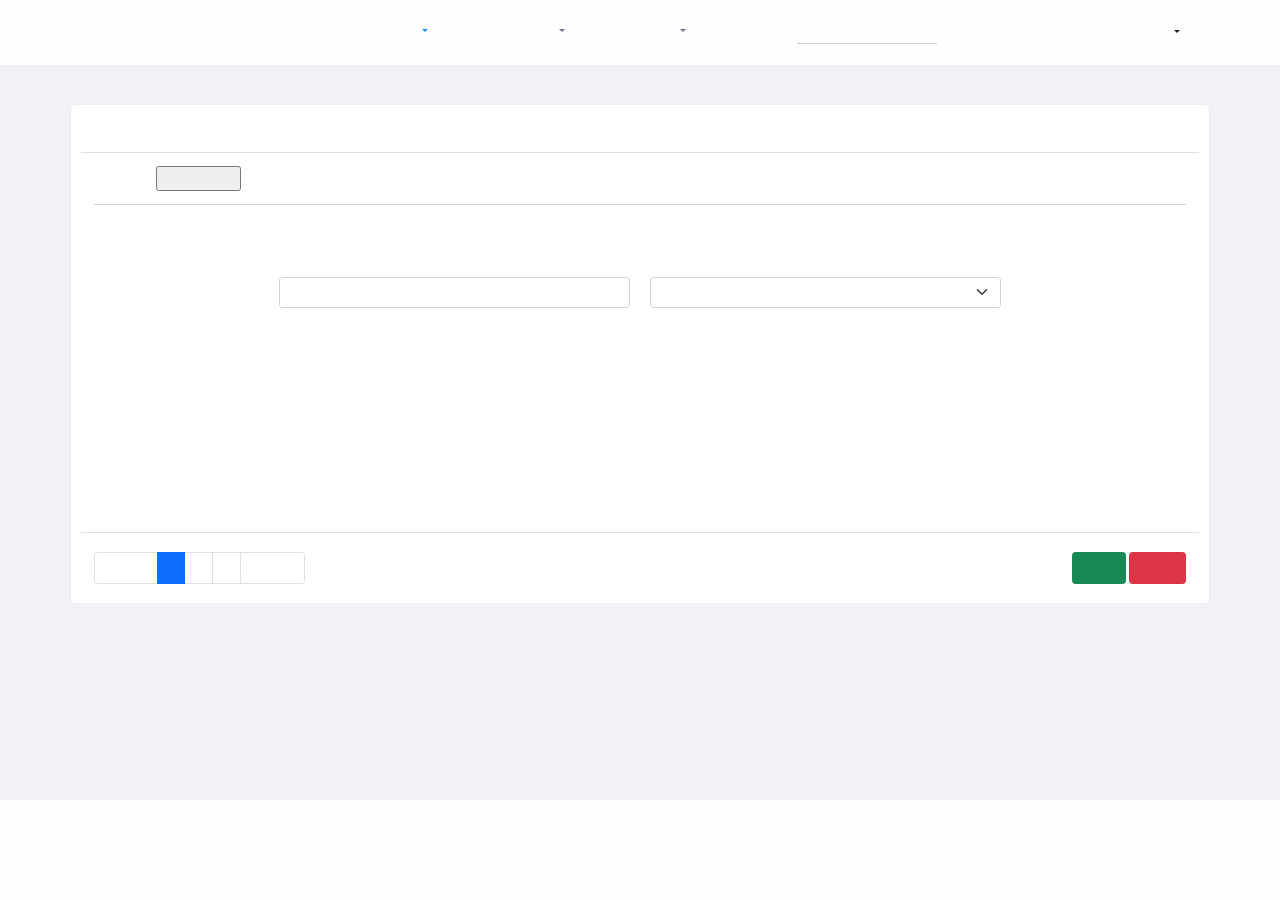
==== add-city.html @ f53a50d1 "isde islediklerim:seherler, olkeler sehifeleri, alertler" ====
<!DOCTYPE html>
<html lang="az">
<!--begin::Head-->
<head>
	<title>Gold Moon | Gas Master</title>
	<meta charset="utf-8" />
	<meta name="description" content="" />
	<meta name="viewport" content="width=device-width, initial-scale=1, shrink-to-fit=no" />

	<!-- begin::css -->
	<link rel="stylesheet" type="text/css" href="assets/css/bootstrap.css"/>
	<link rel="stylesheet" type="text/css" href="assets/css/fontawesome.css"/>
	<link rel="stylesheet" type="text/css" href="assets/css/brands.css"/>
	<link rel="stylesheet" type="text/css" href="assets/css/solid.css"/>
	<link rel="stylesheet" type="text/css" href="assets/css/main.css"/>
	<link rel="stylesheet" type="text/css" href="assets/css/bootstrap-select.min.css"/> 
	<!-- end::css -->

	<link rel="shortcut icon" href="assets/media/favicon.ico" />
</head>
<!--end::Head-->
<!--begin::Body-->
<body class="bg-body">
	<!-- begin::main -->
	<main>
	<div class="container-fluid bg-pearl">
		<div class="row">



			<!-- begin:header -->

			<nav class="navbar navbar-expand-md navbar-light menu-bg" aria-label="Fourth navbar example">
			    <div class="container">
			        <a class="navbar-brand menu-text" href="index.html">GoldMoon</a>
			        <button class="navbar-toggler" type="button" data-bs-toggle="collapse" data-bs-target="#navbarsExample04" aria-controls="navbarsExample04" aria-expanded="false" aria-label="Toggle navigation">
			        <span class="navbar-toggler-icon"></span>
			        </button>
			        <div class="collapse navbar-collapse" id="navbarsExample04">
				      	<div class="col-lg-7">
					        <ul class="navbar-nav me-auto mb-2 mb-md-0">
					          	<li class="nav-item">
					            	<a class="nav-link menu-text" aria-current="page" href="index.html">
						            	<span class="icon">
						            		<i class="fas fa-home"></i>
						            	</span>
						            	<span>Əsas səhifə</span>
					            	</a>
					          	</li>
					          <!-- <li class="nav-item">
					            <a class="nav-link" href="#">Link</a>
					          </li> -->
					          <!-- <li class="nav-item">
					            <a class="nav-link disabled" href="#" tabindex="-1" aria-disabled="true">Disabled</a>
					          </li> -->
				          		<li class="nav-item dropdown">
				          			<a class="nav-link menu-text active dropdown-toggle" data-bs-toggle="dropdown" href="#">
						            	<span class="icon">
						            		<i class="fas fa-swatchbook"></i>
						            	</span>
						            	<span>Kitabxanalar</span>
					            	</a>
								    <ul class="dropdown-menu  animate slideIn">
									  <!-- <li><a class="dropdown-item" href="#"> Dropdown item 1 </a></li> -->
									  	<li>
									  		<a class="dropdown-item active menu-text" href="#">
									  			<span class="icon"><i class="fas fa-map"></i></span>
									  			<span>Region <span class="float-end">&raquo;</span></span>
									  		</a>
									  	 <ul class="submenu dropdown-menu">
										    <li>
										    	<a class="dropdown-item active menu-text" href="#">
										    		<span class="icon"><i class="fas fa-globe-europe"></i></span>
										    		<span>Ölkələr <span class="float-end">&raquo;</span> </span>
										    	</a>
										    	<ul class="submenu dropdown-menu">
												    <li>
												    	<a class="dropdown-item menu-text" href="add-country.html">
												    		<span class="icon"><i class="fas fa-map-pin"></i></span>
												    		<span>Əlavə et</span>
												    	</a>
												    </li>
												    <li>
												    	<a class="dropdown-item menu-text" href="list-country.html">
												    		<span class="icon"><i class="fas fa-stream"></i></span>
												    		<span>Siyahı</span>
												    	</a>
												    </li>
												</ul>
										    </li>
										    <li>
										    	<a class="dropdown-item menu-text" href="#">
										    		<span class="icon"><i class="fas fa-city"></i></span>
										    		<span>Şəhərlər <span class="float-end">&raquo;</span> </span>
										    	</a>
										    	<ul class="submenu dropdown-menu">
												    <li>
												    	<a class="dropdown-item menu-text" href="add-city.html">
												    		<span class="icon"><i class="fas fa-map-pin"></i></span>
												    		<span>Əlavə et</span>
												    	</a>
												    </li>
												    <li>
												    	<a class="dropdown-item menu-text" href="list-city.html">
												    		<span class="icon"><i class="fas fa-stream"></i></span>
												    		<span>Siyahı</span>
												    	</a>
												    </li>
												</ul>
										    </li>
										    <li>
										    	<a class="dropdown-item menu-text" href="#">
										    		<span class="icon"><i class="fas fa-map-signs"></i></span>
										    		<span>Bölgələr <span class="float-end">&raquo;</span> </span>
										    	</a>
										    	<ul class="submenu dropdown-menu">
												    <li>
												    	<a class="dropdown-item menu-text" href="#">
												    		<span class="icon"><i class="fas fa-map-pin"></i></span>
												    		<span>Əlavə et</span>
												    	</a>
												    </li>
												    <li>
												    	<a class="dropdown-item menu-text" href="#">
												    		<span class="icon"><i class="fas fa-stream"></i></span>
												    		<span>Siyahı</span>
												    	</a>
												    </li>
												</ul>
										    </li>
										   <!--  <li><a class="dropdown-item" href="#">Submenu item 4</a></li>
										    <li><a class="dropdown-item" href="#">Submenu item 5</a></li> -->
										</ul>
									</li>
									  	<li>
									  		<a class="dropdown-item menu-text" href="#">
									  			<span class="icon"><i class="fas fa-tag"></i></span>
									  			<span>Marka</span>
									  		</a>
									  	</li>
									  	<!-- <li><a class="dropdown-item" href="#"> Dropdown item 4 </a></li> -->
								    </ul>
								</li>
								<li class="nav-item dropdown">
				          			<a class="nav-link menu-text dropdown-toggle" data-bs-toggle="dropdown" href="#">
						            	<span class="icon">
						            		<i class="fas fa-cog"></i>
						            	</span>
						            	<span>Parametrlər</span>
					            	</a>
								    <ul class="dropdown-menu  animate slideIn">
									  <!-- <li><a class="dropdown-item" href="#"> Dropdown item 1 </a></li> -->
									  	<li>
									  		<a class="dropdown-item menu-text" href="#">
											  	<span><i class="fas fa-users-cog"></i></span>
											  	<span>İstifadəçilər <span class="float-end">&raquo;</span></span>											  	
										  	</a>
										  	<!-- <ul class="submenu dropdown-menu">
											    <li><a class="dropdown-item" href="#">Əlavə et</a></li>
												<li><a class="dropdown-item" href="#">Siyahı</a></li>
											</ul> -->
											<ul class="submenu dropdown-menu">
											    <li>
											    	<a class="dropdown-item menu-text" href="#">
											    		<span class="icon"><i class="fas fa-user-plus"></i></span>
											    		<span>Əlavə et</span>
											    	</a>
											    </li>
											    <li>
											    	<a class="dropdown-item menu-text" href="#">
											    		<span class="icon"><i class="fas fa-users"></i></span>
											    		<span>Siyahı</span>
											    	</a>
											    </li>
											    <li>
											    	<a class="dropdown-item menu-text" href="#">
											    		<span class="icon"><i class="fas fa-user-shield"></i></span>
											    		<span>İcazələr</span>
											    	</a>
											    </li>
											    
											</ul>
									  	</li>
									  	<li>
									  	<a class="dropdown-item menu-text" href="#">
									  		<span class="icon" ><i class="fas fa-cogs"></i></span>
									  		<span>Digər</span>
									  	</a>
									  	</li>
								    </ul>
								</li>

								<li class="nav-item dropdown">
				          			<a class="nav-link menu-text dropdown-toggle" data-bs-toggle="dropdown" href="#">
						            	<span class="icon">
						            		<i class="fas fa-copy"></i>
						            	</span>
						            	<span>Səhifələr</span>
					            	</a>
								    <ul class="dropdown-menu  animate slideIn">
									  <!-- <li><a class="dropdown-item" href="#"> Dropdown item 1 </a></li> -->
									  	<li>
									  		<a class="dropdown-item menu-text" href="login.html">
											  	<span class="icon"><i class="fas fa-sign-in-alt"></i></span>
											  	<span>Giriş</span>											  	
										  	</a>
									  	</li>

									  	<li>
									  	<a class="dropdown-item menu-text" href="#">
									  		<span class="icon" ><i class="fas fa-file"></i></span>
									  		<span>Digər</span>
									  	</a>
									  	</li>
								    </ul>
								</li>


								<!-- <li class="nav-item">
					            <a class="nav-link menu-text" aria-current="page" href="#">
					            	<span class="icon">
					            		<i class="fas fa-cog"></i>
					            	</span>
					            	<span>Parametrlər</span></a>
					          </li> -->
					        </ul>
					        
				        </div>
				        <div class="col-lg-2">
				        	<form class="quick-search-form">
		          				<!-- <input class="form-control" type="text" placeholder="Axtar.." aria-label="Search"> -->
		          				<div class="input-group">
					               <div class="input-group-prepend">
					                  <a href="#search" class="input-group-text menu-text">
					                  	
					                        <i class="fas fa-search" for="search"></i>
					                  </a>
					               </div>
					               <input id="search" type="text" class="form-control" placeholder="Axtar...">
					               
					            </div>
		        			</form>	
					    </div>
					        
				        <div class="col-lg-3 ">

				        	<div class="dropdown profile float-end">
				        		
						        <a href="#" class="d-block link-dark text-decoration-none dropdown-toggle menu" id="dropdownUser1" data-bs-toggle="dropdown" aria-expanded="false">
						          <img src="assets/media/user.jpg" alt="user" width="32" height="32" class="rounded-circle">
						          <span class="menu-text">Vusal</span>
						        </a>
						        <ul class="dropdown-menu text-small float-end  animate slideIn" aria-labelledby="dropdownUser1" style="">
						          <li><a class="dropdown-item" href="#">Yeni sənəd..</a></li>
						          <li><a class="dropdown-item" href="#">Parametrlər</a></li>
						          <li><a class="dropdown-item" href="#">Profil</a></li>
						          <li><hr class="dropdown-divider"></li>
						          <li><a class="dropdown-item" href="#">Çıxış</a></li>
						        </ul>
						    </div>
				        </div>
			        
			      </div>
			    </div>
			  </nav>



<!-- 		<header class="p-3 mb-3 border-bottom">
			  <div class="container">
			    <div class="d-flex flex-wrap align-items-center justify-content-center justify-content-lg-start">
			      <a href="/" class="d-flex align-items-center mb-2 mb-lg-0 text-dark text-decoration-none">
			        <img class="bi me-2" width="150px" height="auto" src="assets/media/logo.png">
			      </a>

			      <ul class="nav col-12 col-lg-auto me-lg-auto mb-2 justify-content-center mb-md-0">
			        <li><a href="#" class="nav-link px-2 link-secondary">Overview</a></li>
			        <li><a href="#" class="nav-link px-2 link-dark">Inventory</a></li>
			        <li><a href="#" class="nav-link px-2 link-dark">Customers</a></li>
			        <li><a href="#" class="nav-link px-2 link-dark">Products</a></li>
			      </ul>

			      <form class="col-12 col-lg-auto mb-3 mb-lg-0 me-lg-3">
			        <input type="search" class="form-control" placeholder="Search...">
			      </form>

			      <div class="dropdown text-end">
			        <a href="#" class="d-block link-dark text-decoration-none dropdown-toggle" id="dropdownUser1" data-bs-toggle="dropdown" aria-expanded="false">
			          <img src="https://github.com/mdo.png" alt="mdo" width="32" height="32" class="rounded-circle">
			        </a>
			        <ul class="dropdown-menu text-small" aria-labelledby="dropdownUser1" style="">
			          <li><a class="dropdown-item" href="#">New project...</a></li>
			          <li><a class="dropdown-item" href="#">Settings</a></li>
			          <li><a class="dropdown-item" href="#">Profile</a></li>
			          <li><hr class="dropdown-divider"></li>
			          <li><a class="dropdown-item" href="#">Sign out</a></li>
			        </ul>
			      </div>
			    </div>
			  </div>
			</header> 

 -->


			<!-- end:header -->

			


			
		</div>		
	</div>

	<!-- begin::content -->
	<div class="content d-flex flex-column flex-column-fluid my-5">
		<div class="container">
  			<div class="row">
  				<!-- begin::cards -->
				<div class="cards">
					<div class="card-header">
						<h3>Şəhər Əlavə Et</h3>
					</div>
					<div class="card-body">
						<form>
						  <div class="form-group">
						  	<div class="col-md-12">
						  		<label for="exampleFormControlFile1">Fayl yüklə</label>
						    	<input type="file" class="form-control-file" id="exampleFormControlFile1">
						    	<hr>
						  	</div>

						    
						  	<div class="row justify-content-md-center pt-5">
						  		<div class="col-md-4">
						  			<label class="text-center mx-auto" for="exampleFormControlInput1">Şəhər adı</label>
    								<input type="text" class="form-control" id="CountryName" placeholder="Ölkə adını daxil edin">
    								<small id="CountryHelp" class="form-text text-muted">Azərbaycan dilində yazıımalıdır</small>								
						  		</div>

						  		<div class="col-md-4">
						  			<label class="text-center mx-auto" for="exampleFormControlInput1">Aid olduğu ölkə</label>
						  			<select class="form-select" aria-label="Default select example">
										<option selected>Azərbaycan</option>
										<option value="1">Türkiyə</option>
										<option value="2">Rusiya</option>
										<option value="3">Çin</option>
									</select>				
						  		</div>
						  		
						  	</div>						    
						  </div>
						</form>
						
					</div>
					<div class="card-footer pt-4">
						<div class="col-md-4">
							<nav aria-label="Page navigation example p-0">
							  <ul class="pagination">
							    <li class="page-item disabled"><a class="page-link" href="#">Əvvəlki</a></li>
							    <li class="page-item active"><a class="page-link" href="#">1</a></li>
							    <li class="page-item"><a class="page-link" href="#">2</a></li>
							    <li class="page-item"><a class="page-link" href="#">3</a></li>
							    <li class="page-item"><a class="page-link" href="#">Növbəti</a></li>
							  </ul>
							</nav>
						</div>
						<div class="col-md-4">

							<div class="text-muted p-2 text-center">
								<span>Toplam məlumat: 100</span>

								
							</div>

						</div>
						<div class="col-md-4">
							<div class="float-end" >
								<button id="save" type="button" class="btn btn-success btn-md close" data-dismiss="alert" aria-label="Close">Saxla</button>
								<button type="button" class="btn btn-danger btn-md">İmtina</button>
							</div>
							
						</div>						
					</div>
				</div>
				<!-- end::cards -->
			</div>

		</div>
	</div>
	<!-- end::content -->

	<!-- begin::footer -->
	<footer class="container-fluid bg-pearl fixed-bottom">
		<div class="container">
			<div class="row">
				<div class="col-12">
					<div class="corparate">GoldMoon 2021</div>
				</div>				
			</div>
		</div>
		<div class="col-md-3 fixed-tr float-end alert alert-success hidden" role="alert" id="saved">
		  Yadda saxlanıldı!
		</div>
	</footer>





	<!-- end::footer -->
	</main>
	<!-- end::main -->



	<!-- begin:scripts -->
	<script type="text/javascript" src="assets/js/bootstrap.js"></script>
	<script type="text/javascript" src="assets/js/bootstrap.bundle.js"></script>
	<script type="text/javascript" src="assets/js/jquery-3-2-1.min.js"></script><!-- 
	<script type="text/javascript" src="assets/js/fontawesome.js"></script>
	<script type="text/javascript" src="assets/js/brands.js"></script>
	<script type="text/javascript" src="assets/js/solid.js"></script> -->
	<script type="text/javascript" src="assets/js/main.js"></script>
	<script src="https://ajax.googleapis.com/ajax/libs/jquery/3.5.1/jquery.min.js"></script>
	<!-- end:scripts -->

<script type="text/javascript">
	$(document).ready(function(){

  $("#save").click(function(){
    $("div#saved").fadeIn( "slow").fadeOut(3000);
/*
  $("#save").click(function(){
    $("div#saved").removeClass('hidden').delay(500).queue(function () {
        $(this).addClass('hidden')
    });
    */
  });
});
</script>


</body>
<!--end::Body-->
</html>
---- assets/css/brands.css ----
/*!
 * Font Awesome Free 5.15.3 by @fontawesome - https://fontawesome.com
 * License - https://fontawesome.com/license/free (Icons: CC BY 4.0, Fonts: SIL OFL 1.1, Code: MIT License)
 */
@font-face {
  font-family: 'Font Awesome 5 Brands';
  font-style: normal;
  font-weight: 400;
  font-display: block;
  src: url("../webfonts/fa-brands-400.eot");
  src: url("../webfonts/fa-brands-400.eot?#iefix") format("embedded-opentype"), url("../webfonts/fa-brands-400.woff2") format("woff2"), url("../webfonts/fa-brands-400.woff") format("woff"), url("../webfonts/fa-brands-400.ttf") format("truetype"), url("../webfonts/fa-brands-400.svg#fontawesome") format("svg"); }

.fab {
  font-family: 'Font Awesome 5 Brands';
  font-weight: 400; }
---- assets/css/solid.css ----
/*!
 * Font Awesome Free 5.15.3 by @fontawesome - https://fontawesome.com
 * License - https://fontawesome.com/license/free (Icons: CC BY 4.0, Fonts: SIL OFL 1.1, Code: MIT License)
 */
@font-face {
  font-family: 'Font Awesome 5 Free';
  font-style: normal;
  font-weight: 900;
  font-display: block;
  src: url("../webfonts/fa-solid-900.eot");
  src: url("../webfonts/fa-solid-900.eot?#iefix") format("embedded-opentype"), url("../webfonts/fa-solid-900.woff2") format("woff2"), url("../webfonts/fa-solid-900.woff") format("woff"), url("../webfonts/fa-solid-900.ttf") format("truetype"), url("../webfonts/fa-solid-900.svg#fontawesome") format("svg"); }

.fa,
.fas {
  font-family: 'Font Awesome 5 Free';
  font-weight: 900; }
---- assets/css/main.css ----
/* poppins-regular - latin */
@font-face {
  font-family: 'Poppins';
  font-style: normal;
  font-weight: 400;
  src: url('../fonts/poppins-v15-latin-regular.eot'); /* IE9 Compat Modes */
  src: local(''),
       url('../fonts/poppins-v15-latin-regular.eot?#iefix') format('embedded-opentype'), /* IE6-IE8 */
       url('../fonts/poppins-v15-latin-regular.woff2') format('woff2'), /* Super Modern Browsers */
       url('../fonts/poppins-v15-latin-regular.woff') format('woff'), /* Modern Browsers */
       url('../fonts/poppins-v15-latin-regular.ttf') format('truetype'), /* Safari, Android, iOS */
       url('../fonts/poppins-v15-latin-regular.svg#Poppins') format('svg'); /* Legacy iOS */
}



.bg-body{
	background: #f1f2f6 !important;
}
.pearl{
	color: #fefefe;
}
.menu-bg, .bg-pearl{
	background-color: #fefefe;
}

body, html {
  height: 100%;
  margin: 0;
  padding: 0;
  font-size: 13px!important;
  font-weight: 400;
  /* font-family: Poppins,Helvetica,sans-serif; */
  -ms-text-size-adjust: 100%;
  -webkit-font-smoothing: antialiased;
  -moz-osx-font-smoothing: grayscale;
}




body{
	margin: 0;
    font-family: Poppins,Helvetica,sans-serif;
    font-size: 1rem;
    font-weight: 400;
    line-height: 1.5;
    color: #3f4254;
    text-align: left;
    background-color: #fff;
  }

a {
  text-decoration: none !important;
}
/*
.b-example-divider {
  height: 3rem;
  background-color: rgba(0, 0, 0, .1);
  border: solid rgba(0, 0, 0, .15);
  border-width: 1px 0;
  box-shadow: inset 0 .5em 1.5em rgba(0, 0, 0, .1), inset 0 .125em .5em rgba(0, 0, 0, .15);
}

.form-control-dark {
  color: #fff;
  background-color: var(--bs-dark);
  border-color: var(--bs-gray);
}
.form-control-dark:focus {
  color: #fff;
  background-color: var(--bs-dark);
  border-color: #fff;
  box-shadow: 0 0 0 .25rem rgba(255, 255, 255, .25);
}

.bi {
  vertical-align: -.125em;
  fill: currentColor;
}

.text-small {
  font-size: 85%;
}

.dropdown-toggle {
  outline: 0;
}
*/


.navbar .nav-item:not(:last-child) {
  /*margin-right: 35px;*/
}

.dropdown-toggle::after {
   transition: transform 0.15s linear; 
}

.show.dropdown .dropdown-toggle::after {
  transform: translateY(3px);
}

.dropdown-menu {
  margin-top: 0;
}
.menu-text {
    color: #6c7293 !important;
    font-weight: 500 !important;
}

/*.nav-item a.menu-text:hover span, 
.nav-item a.menu-text:hover span i,
.show.dropdown .dropdown-toggle::after {
    color: #eabf9f !important;
    transition: 0.3s;
    
}*/

.nav-item {
  cursor: pointer;
  padding-top: 10px !important;
  padding-bottom: 10px !important;
}
.nav-link.active, .nav-item:hover .nav-link {
  /*color: #eabf9f !important;*/
  color: #1e90ff !important;
/*  background-color: rgba(77,89,149,.06);
  border-radius: 4px;*/
}

.nav-item:hover {
    background-color: rgba(77,89,149,.06);
    border-radius: 4px;
}


.navbar-toggler span {
  color: #3f4254;
}

.dropdown-item.active,
.dropdown-item:hover, .dropdown-item:focus .dropdown-item.active, .dropdown-item:active
{
  background-color: transparent; !important;
  color: #1e90ff !important;
}


.dropdown-item {
  padding: 0px !important;
}

ul.dropdown-menu {
  padding: 0px !important;
}
.dropdown-menu li{
  padding: 15px;
}


.profile {
  padding: 10px;
}

.icon i {
  height: 20px !important;
  width: 20px !important;
}


.fixed-bottom {
    position: fixed;
    height: 100px;
    bottom: 0;
    width: 100%;
      

}

.corparate {
  padding: 20px;
    text-align: center;
}
@media (max-width: 992px) {
  
  .nav-link {
    margin-left: 10px !important;
  }

}


@media (min-width: 992px) {

  .navbar {
    height: 65px;
}

  .nav-item {
    display: -webkit-box;
    display: -ms-flexbox;
    display: flex;
    -webkit-box-align: center;
    -ms-flex-align: center;
    align-items: center;
    padding: 10px;
}

  .animate {
    animation-duration: 0.3s;
    -webkit-animation-duration: 0.3s;
    animation-fill-mode: both;
    -webkit-animation-fill-mode: both;
  }
}

@keyframes slideIn {
  0% {
    transform: translateY(1rem);
    opacity: 0;
  }
  100% {
    transform:translateY(0rem);
    opacity: 1;
  }
  0% {
    transform: translateY(1rem);
    opacity: 0;
  }
}

@-webkit-keyframes slideIn {
  0% {
    -webkit-transform: transform;
    -webkit-opacity: 0;
  }
  100% {
    -webkit-transform: translateY(0);
    -webkit-opacity: 1;
  }
  0% {
    -webkit-transform: translateY(1rem);
    -webkit-opacity: 0;
  }
}




/*dropdown-sub-menu*/
/* ============ desktop view ============ */
@media all and (min-width: 992px) {

  .dropdown-menu li{
    position: relative;
  }
  .dropdown-menu .submenu{ 
    display: none;
    position: absolute;
    left:100%; top:0px;
  }
  .dropdown-menu .submenu-left{ 
    right:100%; left:auto;
  }

  .dropdown-menu > li:hover{ background-color: #f1f1f1 }
  .dropdown-menu > li:hover > .submenu{
    display: block;
  }
} 
/* ============ desktop view .end// ============ */

/* ============ small devices ============ */
@media (max-width: 991px) {

.dropdown-menu .dropdown-menu{
    margin-left:0.7rem; margin-right:0.7rem; margin-bottom: .5rem;
}

} 
/* ============ small devices .end// ============ */
/*dropdown-sub-menu*/

.slideIn {
  -webkit-animation-name: slideIn;
  animation-name: slideIn;
}



.form-control:focus{

}
.input-group{
  position: relative;
  display: -webkit-box;
  display: -ms-flexbox;
  display: flex;
  -ms-flex-wrap: wrap;
  flex-wrap: wrap;
  -webkit-box-align: stretch;
  -ms-flex-align: stretch;
  align-items: stretch;
  width: 100%;
}

.input-group-append, .input-group-prepend {
    display: -webkit-box;
    display: -ms-flexbox;
    display: flex;
    }


.quick-search-form .form-control {
    background-color: transparent;
    outline: 0!important;
    -webkit-box-shadow: none;
    box-shadow: none;
    background-color: transparent;
    padding-left: 0;
    padding-right: 0;
    border-top: 0;
    border-left: 0;
    border-right: 0;
    padding: 0;
    border-radius: 0;
  }



.quick-search-form .input-group-text {
  background-color:transparent !important;
  border:none !important;
}



.cards {
    position: relative;
    display: -webkit-box;
    display: -ms-flexbox;
    display: flex;
    -webkit-box-orient: vertical;
    -webkit-box-direction: normal;
    -ms-flex-direction: column;
    flex-direction: column;
    min-width: 0;
    word-wrap: break-word;
    background-color: #fff !important;
    background-clip: border-box;
    border: 1px solid #ebedf3;
    border-radius: .42rem;
    min-height: 500px;
}

.nav-tabs .nav-link.active, .nav-tabs .nav-item.show .nav-link {
  border-left: none;
  border-right: none;
  border-radius: 0px;
  background-color: transparent;
}

.nav-tabs .nav-link  {
  border: none ;
}

.nav-tabs li {
  float: right !important;
}


.card-header, .card-footer {
  background-color: transparent !important;
}

.hidden {
  display: none;
}
.fixed-tr {
  position: fixed !important;
  top: 65px !important;
  right: 0 !important;
}
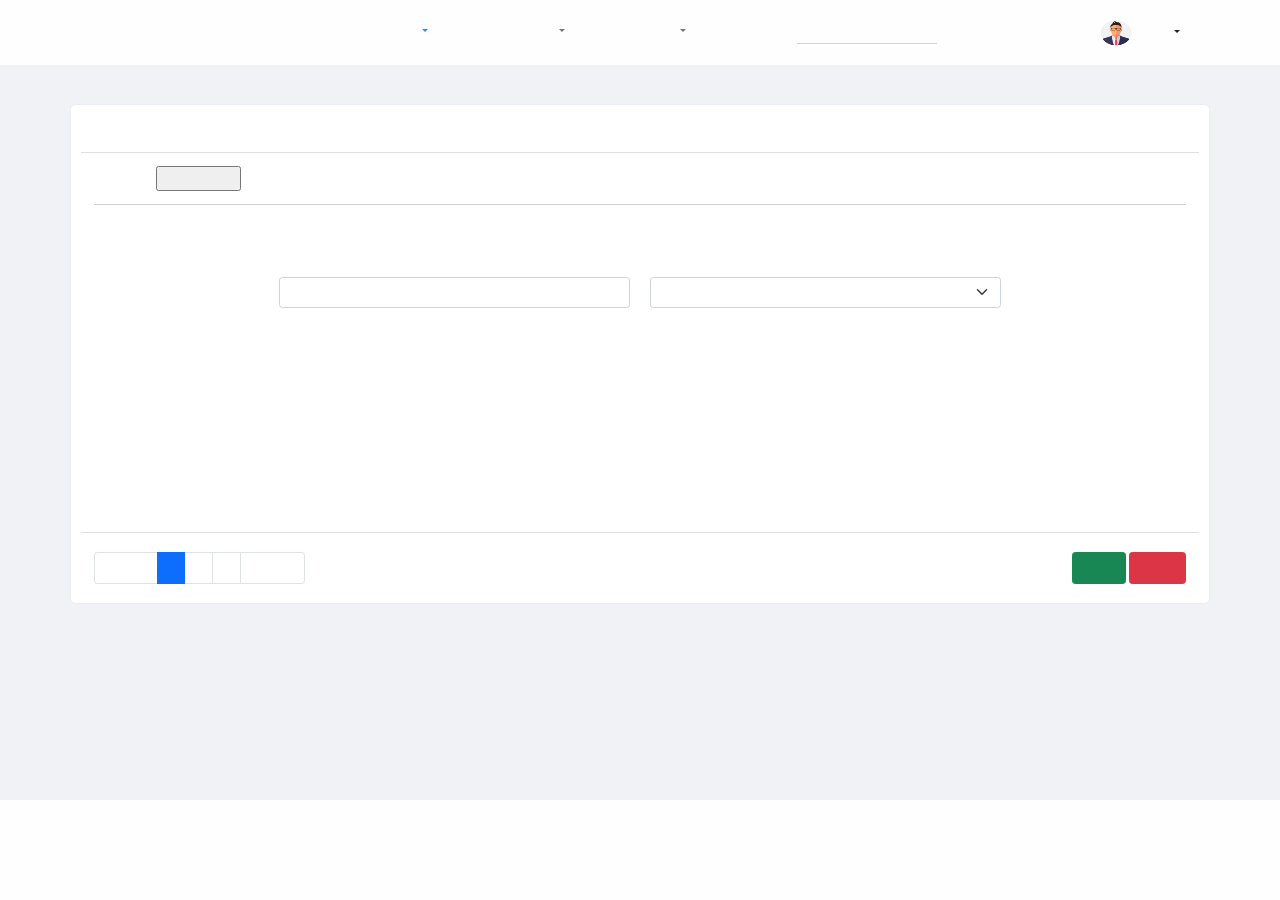
==== commit ce913443: "buttonlar" ====
--- a/add-city.html
+++ b/add-city.html
@@ -376,7 +376,7 @@
 						</div>
 						<div class="col-md-4">
 							<div class="float-end" >
-								<button id="save" type="button" class="btn btn-success btn-md close" data-dismiss="alert" aria-label="Close">Saxla</button>
+								<button id="save" type="button" class="btn btn-success btn-md close" data-dismiss="alertsaved" aria-label="Close">Saxla</button>
 								<button type="button" class="btn btn-danger btn-md">İmtina</button>
 							</div>
 							
@@ -399,7 +399,10 @@
 				</div>				
 			</div>
 		</div>
-		<div class="col-md-3 fixed-tr float-end alert alert-success hidden" role="alert" id="saved">
+		<div class="col-md-3 fixed-tr float-end alert alert-success hidden" role="alertsaved" id="saved">
+		  Yadda saxlanıldı!
+		</div>
+		<div class="col-md-3 fixed-tr float-end alert alert-danger hidden" role="alertdeleted" id="saved">
 		  Yadda saxlanıldı!
 		</div>
 	</footer>
--- a/assets/css/main.css
+++ b/assets/css/main.css
@@ -381,4 +381,6 @@
   position: fixed !important;
   top: 65px !important;
   right: 0 !important;
-}+}
+
+
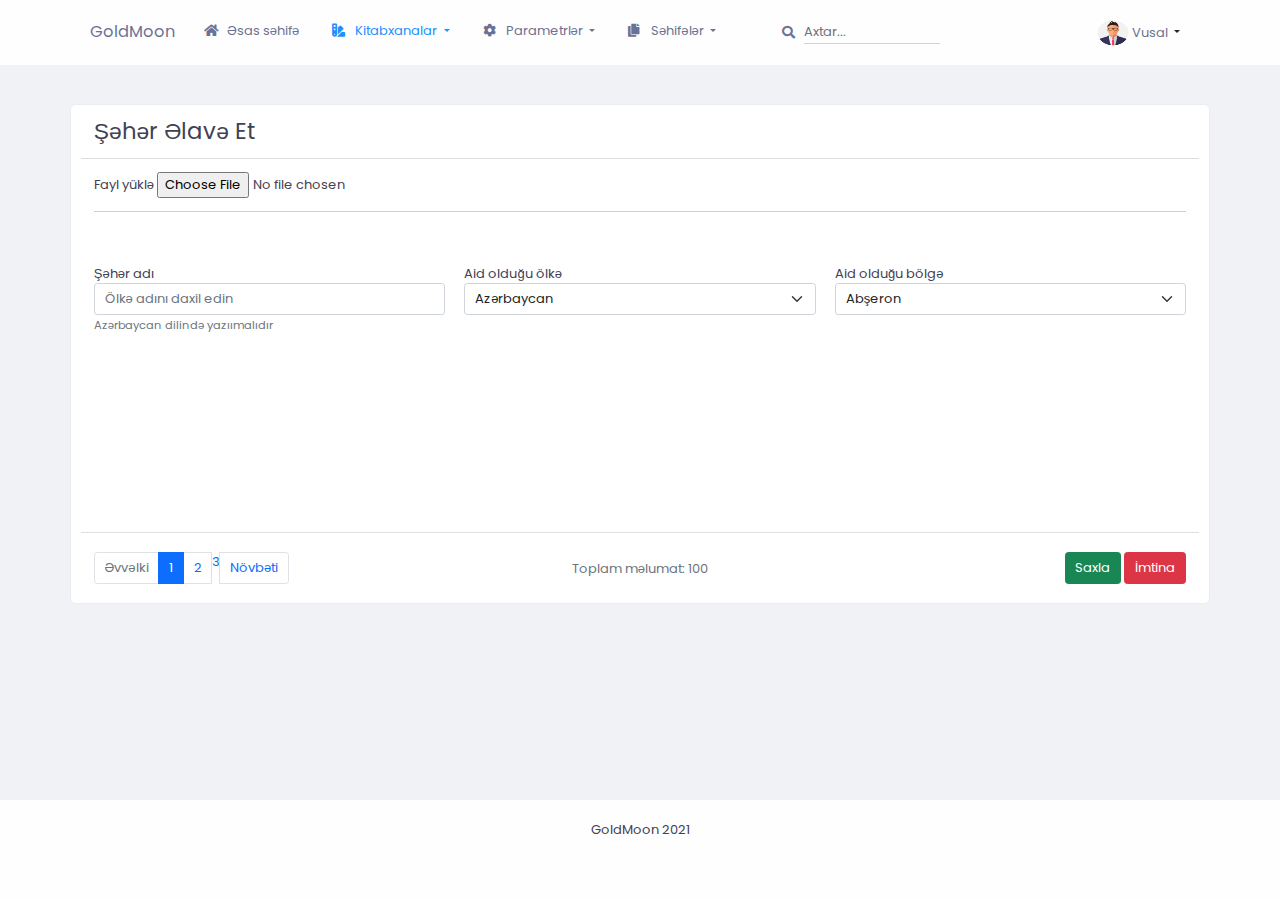
==== commit 30ee86f0: "Regionlar sehifesinde tale elaveleri" ====
--- a/add-city.html
+++ b/add-city.html
@@ -101,7 +101,7 @@
 												    	</a>
 												    </li>
 												    <li>
-												    	<a class="dropdown-item menu-text" href="list-city.html">
+												    	<a class="dropdown-item menu-text" href="list-cities.html">
 												    		<span class="icon"><i class="fas fa-stream"></i></span>
 												    		<span>Siyahı</span>
 												    	</a>
@@ -115,13 +115,13 @@
 										    	</a>
 										    	<ul class="submenu dropdown-menu">
 												    <li>
-												    	<a class="dropdown-item menu-text" href="#">
+												    	<a class="dropdown-item menu-text" href="add-region.html">
 												    		<span class="icon"><i class="fas fa-map-pin"></i></span>
 												    		<span>Əlavə et</span>
 												    	</a>
 												    </li>
 												    <li>
-												    	<a class="dropdown-item menu-text" href="#">
+												    	<a class="dropdown-item menu-text" href="list-regions.html">
 												    		<span class="icon"><i class="fas fa-stream"></i></span>
 												    		<span>Siyahı</span>
 												    	</a>
@@ -318,7 +318,7 @@
   			<div class="row">
   				<!-- begin::cards -->
 				<div class="cards">
-					<div class="card-header">
+					<div class="card-header pt-3">
 						<h3>Şəhər Əlavə Et</h3>
 					</div>
 					<div class="card-body">
@@ -339,8 +339,8 @@
 						  		</div>
 
 						  		<div class="col-md-4">
-						  			<label class="text-center mx-auto" for="exampleFormControlInput1">Aid olduğu ölkə</label>
-						  			<select class="form-select" aria-label="Default select example">
+						  			<label class="text-center mx-auto" id="country">Aid olduğu ölkə</label>
+						  			<select class="form-select" aria-label="Ölkələr">
 										<option selected>Azərbaycan</option>
 										<option value="1">Türkiyə</option>
 										<option value="2">Rusiya</option>
@@ -348,6 +348,29 @@
 									</select>				
 						  		</div>
 						  		
+
+						  		<div class="col-md-4">
+						  			<label class="text-center mx-auto" id="region" >Aid olduğu bölgə</label>
+						  			<select class="form-select" aria-label="Bölgələr">
+						  				<option selected>Bakı</option>
+										<option selected>Abşeron</option>
+										<option value="1">Quba-Xaçmaz</option>
+										<option value="2">Dağlıq Şirvan</option>
+										<option value="3">Şəki-Zaqatala</option>
+										<option value="4">Aran</option>
+										<option value="5">Gəncə-Qazax</option>
+										<option value="6">Yuxarı Qarabağ</option>
+										<option value="7">Kəlbəcər-Laçın</option>
+										<option value="8">Lənkəran</option>
+										<option value="9">Naxçıvan</option>
+									</select>				
+						  		</div>
+
+
+						  		<script type="text/javascript">
+						  			$("#country").change(function () {
+ 									 $('#region').prop('disabled', false);  });
+						  		</script>
 						  	</div>						    
 						  </div>
 						</form>
@@ -360,7 +383,8 @@
 							    <li class="page-item disabled"><a class="page-link" href="#">Əvvəlki</a></li>
 							    <li class="page-item active"><a class="page-link" href="#">1</a></li>
 							    <li class="page-item"><a class="page-link" href="#">2</a></li>
-							    <li class="page-item"><a class="page-link" href="#">3</a></li>
+							    <li class="page-item"><a class="page-lin
+							    	k" href="#">3</a></li>
 							    <li class="page-item"><a class="page-link" href="#">Növbəti</a></li>
 							  </ul>
 							</nav>
--- a/assets/css/main.css
+++ b/assets/css/main.css
@@ -383,4 +383,3 @@
   right: 0 !important;
 }
 
-
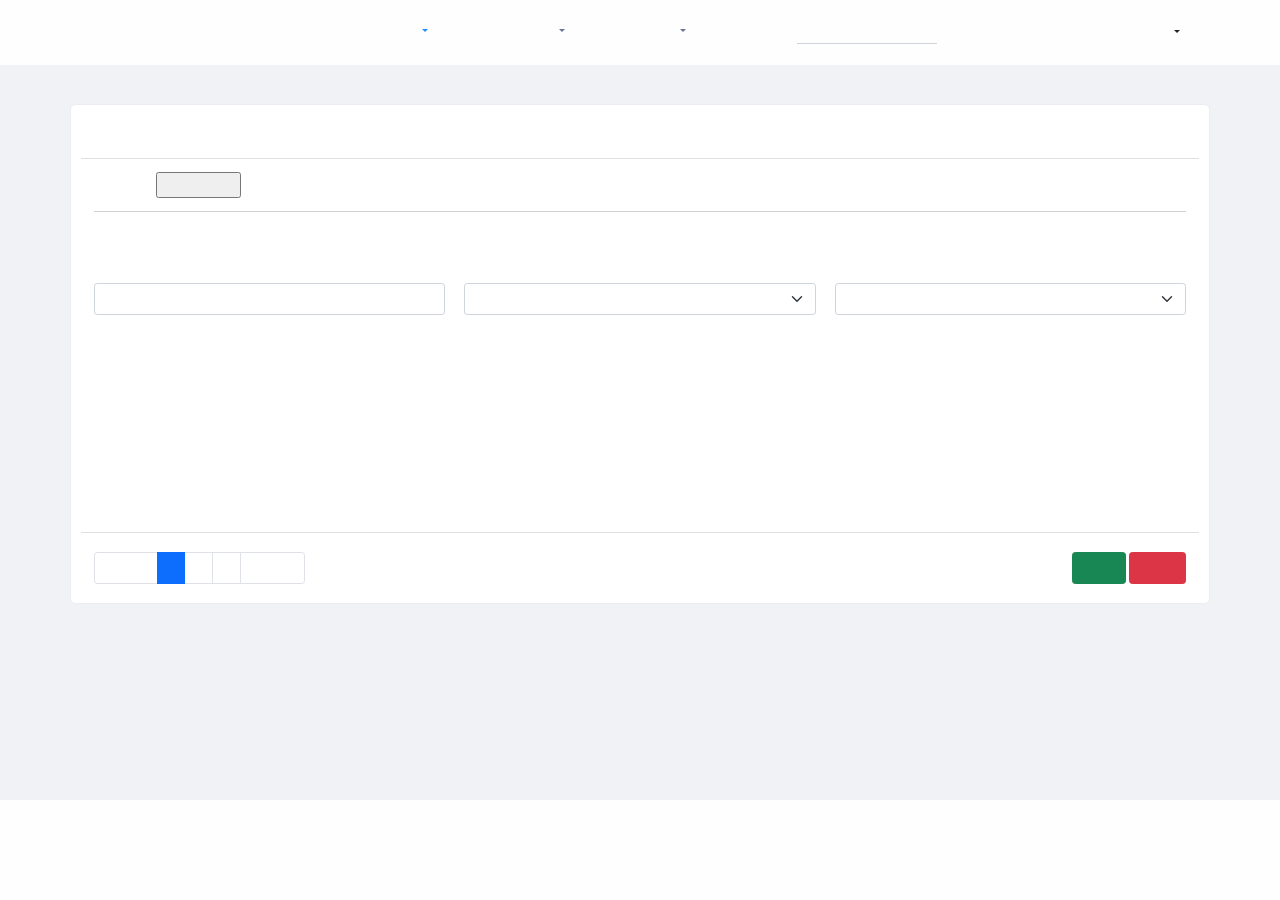
==== commit 7059e8cb: "gittocpanel" ====
--- a/add-city.html
+++ b/add-city.html
@@ -383,8 +383,7 @@
 							    <li class="page-item disabled"><a class="page-link" href="#">Əvvəlki</a></li>
 							    <li class="page-item active"><a class="page-link" href="#">1</a></li>
 							    <li class="page-item"><a class="page-link" href="#">2</a></li>
-							    <li class="page-item"><a class="page-lin
-							    	k" href="#">3</a></li>
+							    <li class="page-item"><a class="page-link" href="#">3</a></li>
 							    <li class="page-item"><a class="page-link" href="#">Növbəti</a></li>
 							  </ul>
 							</nav>
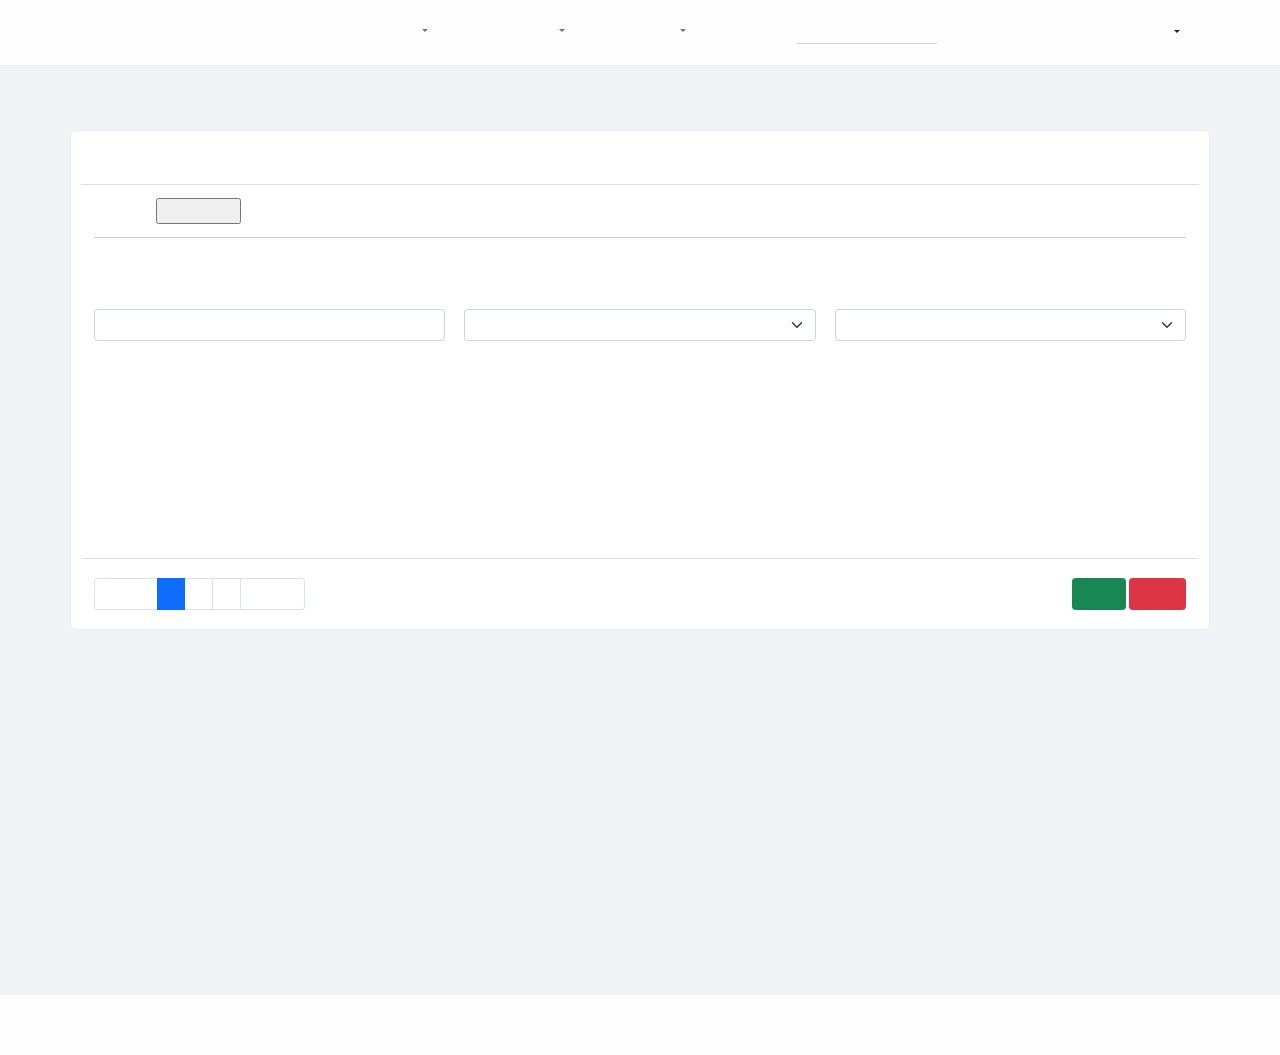
==== commit f242a4df: "Yekun" ====
--- a/add-city.html
+++ b/add-city.html
@@ -1,472 +1,294 @@
 <!DOCTYPE html>
 <html lang="az">
 <!--begin::Head-->
+
 <head>
 	<title>Gold Moon | Gas Master</title>
 	<meta charset="utf-8" />
 	<meta name="description" content="" />
 	<meta name="viewport" content="width=device-width, initial-scale=1, shrink-to-fit=no" />
-
 	<!-- begin::css -->
-	<link rel="stylesheet" type="text/css" href="assets/css/bootstrap.css"/>
-	<link rel="stylesheet" type="text/css" href="assets/css/fontawesome.css"/>
-	<link rel="stylesheet" type="text/css" href="assets/css/brands.css"/>
-	<link rel="stylesheet" type="text/css" href="assets/css/solid.css"/>
-	<link rel="stylesheet" type="text/css" href="assets/css/main.css"/>
-	<link rel="stylesheet" type="text/css" href="assets/css/bootstrap-select.min.css"/> 
+	<link rel="stylesheet" type="text/css" href="assets/css/bootstrap.css" />
+	<link rel="stylesheet" type="text/css" href="assets/css/fontawesome.css" />
+	<link rel="stylesheet" type="text/css" href="assets/css/brands.css" />
+	<link rel="stylesheet" type="text/css" href="assets/css/solid.css" />
+	<link rel="stylesheet" type="text/css" href="assets/css/main.css" />
 	<!-- end::css -->
-
-	<link rel="shortcut icon" href="assets/media/favicon.ico" />
-</head>
+	<link rel="stylesheet" type="text/css" href="assets/css/select2.min.css" />
+	<link rel="stylesheet" type="text/css" href="assets/dateranger/daterangepicker.css" />
+	<link rel="shortcut icon" href="assets/media/favicon.ico" /> </head>
 <!--end::Head-->
 <!--begin::Body-->
+
 <body class="bg-body">
 	<!-- begin::main -->
 	<main>
-	<div class="container-fluid bg-pearl">
-		<div class="row">
-
-
-
-			<!-- begin:header -->
-
-			<nav class="navbar navbar-expand-md navbar-light menu-bg" aria-label="Fourth navbar example">
-			    <div class="container">
-			        <a class="navbar-brand menu-text" href="index.html">GoldMoon</a>
-			        <button class="navbar-toggler" type="button" data-bs-toggle="collapse" data-bs-target="#navbarsExample04" aria-controls="navbarsExample04" aria-expanded="false" aria-label="Toggle navigation">
-			        <span class="navbar-toggler-icon"></span>
-			        </button>
-			        <div class="collapse navbar-collapse" id="navbarsExample04">
-				      	<div class="col-lg-7">
-					        <ul class="navbar-nav me-auto mb-2 mb-md-0">
-					          	<li class="nav-item">
-					            	<a class="nav-link menu-text" aria-current="page" href="index.html">
-						            	<span class="icon">
-						            		<i class="fas fa-home"></i>
-						            	</span>
-						            	<span>Əsas səhifə</span>
-					            	</a>
-					          	</li>
-					          <!-- <li class="nav-item">
-					            <a class="nav-link" href="#">Link</a>
-					          </li> -->
-					          <!-- <li class="nav-item">
-					            <a class="nav-link disabled" href="#" tabindex="-1" aria-disabled="true">Disabled</a>
-					          </li> -->
-				          		<li class="nav-item dropdown">
-				          			<a class="nav-link menu-text active dropdown-toggle" data-bs-toggle="dropdown" href="#">
-						            	<span class="icon">
-						            		<i class="fas fa-swatchbook"></i>
-						            	</span>
-						            	<span>Kitabxanalar</span>
-					            	</a>
-								    <ul class="dropdown-menu  animate slideIn">
-									  <!-- <li><a class="dropdown-item" href="#"> Dropdown item 1 </a></li> -->
-									  	<li>
-									  		<a class="dropdown-item active menu-text" href="#">
-									  			<span class="icon"><i class="fas fa-map"></i></span>
-									  			<span>Region <span class="float-end">&raquo;</span></span>
-									  		</a>
-									  	 <ul class="submenu dropdown-menu">
-										    <li>
-										    	<a class="dropdown-item active menu-text" href="#">
-										    		<span class="icon"><i class="fas fa-globe-europe"></i></span>
-										    		<span>Ölkələr <span class="float-end">&raquo;</span> </span>
-										    	</a>
-										    	<ul class="submenu dropdown-menu">
-												    <li>
-												    	<a class="dropdown-item menu-text" href="add-country.html">
-												    		<span class="icon"><i class="fas fa-map-pin"></i></span>
-												    		<span>Əlavə et</span>
-												    	</a>
-												    </li>
-												    <li>
-												    	<a class="dropdown-item menu-text" href="list-country.html">
-												    		<span class="icon"><i class="fas fa-stream"></i></span>
-												    		<span>Siyahı</span>
-												    	</a>
-												    </li>
+		<!-- begin::header -->
+		<div class="container-fluid bg-pearl ">
+			<div class="row justify-content-start">
+				<!-- begin:header -->
+				<nav class="navbar navbar-expand-md navbar-light menu-bg" aria-label="Fourth navbar example">
+					<div class="container"> <a class="navbar-brand menu-text" href="index.html">GoldMoon</a>
+						<button class="navbar-toggler" type="button" data-bs-toggle="collapse" data-bs-target="#navbar" aria-controls="navbar" aria-expanded="false" aria-label="Toggle navigation"><span class="navbar-toggler-icon"></span> </button>
+						<div class="collapse navbar-collapse" id="navbar">
+							<div class="col-lg-7">
+								<ul class="navbar-nav me-auto mb-2 mb-md-0">
+									<li class="nav-item">
+										<a class="nav-link active menu-text" aria-current="page" href="index.html"> <span class="icon">
+                                 <i class="fas fa-home"></i>
+                                 </span> <span>Əsas səhifə</span> </a>
+									</li>
+									<li class="nav-item dropdown">
+										<a class="nav-link menu-text dropdown-toggle" data-bs-toggle="dropdown" href="#"> <span class="icon">
+                                 <i class="fas fa-swatchbook"></i>
+                                 </span> <span>Kitabxanalar</span> </a>
+										<ul class="dropdown-menu  animate slideIn">
+											<li class="sub-dropdown">
+												<a class="dropdown-item menu-text" data-toggle="dropdown" role="button" aria-haspopup="true" aria-expanded="true"> <span class="icon"><i class="fas fa-map"></i></span> <span>Region <span class="float-end">&raquo;</span></span>
+												</a>
+												<ul class="submenu dropdown-menu">
+													<li class="dropdown-submenu">
+														<a class="dropdown-item menu-text" data-toggle="dropdown" role="button" aria-haspopup="true" aria-expanded="false" href="#"> <span class="icon"><i class="fas fa-globe-europe"></i></span> <span>Ölkələr <span class="float-end">&raquo;</span> </span>
+														</a>
+														<ul class="submenu dropdown-menu">
+															<li>
+																<a class="dropdown-item menu-text" href="add-country.html"> <span class="icon"><i class="fas fa-map-pin"></i></span> <span>Əlavə et</span> </a>
+															</li>
+															<li>
+																<a class="dropdown-item menu-text" href="list-countries.html"> <span class="icon"><i class="fas fa-stream"></i></span> <span>Siyahı</span> </a>
+															</li>
+														</ul>
+													</li>
+													<li>
+														<a class="dropdown-item menu-text" href="#"> <span class="icon"><i class="fas fa-city"></i></span> <span>Şəhərlər <span class="float-end">&raquo;</span> </span>
+														</a>
+														<ul class="submenu dropdown-menu">
+															<li>
+																<a class="dropdown-item menu-text" href="add-city.html"> <span class="icon"><i class="fas fa-map-pin"></i></span> <span>Əlavə et</span> </a>
+															</li>
+															<li>
+																<a class="dropdown-item menu-text" href="list-cities.html"> <span class="icon"><i class="fas fa-stream"></i></span> <span>Siyahı</span> </a>
+															</li>
+														</ul>
+													</li>
+													<li>
+														<a class="dropdown-item menu-text" href="#"> <span class="icon"><i class="fas fa-map-signs"></i></span> <span>Bölgələr <span class="float-end">&raquo;</span> </span>
+														</a>
+														<ul class="submenu dropdown-menu">
+															<li>
+																<a class="dropdown-item menu-text" href="add-region.html"> <span class="icon"><i class="fas fa-map-pin"></i></span> <span>Əlavə et</span> </a>
+															</li>
+															<li>
+																<a class="dropdown-item menu-text" href="list-regions.html"> <span class="icon"><i class="fas fa-stream"></i></span> <span>Siyahı</span> </a>
+															</li>
+														</ul>
+													</li>
 												</ul>
-										    </li>
-										    <li>
-										    	<a class="dropdown-item menu-text" href="#">
-										    		<span class="icon"><i class="fas fa-city"></i></span>
-										    		<span>Şəhərlər <span class="float-end">&raquo;</span> </span>
-										    	</a>
-										    	<ul class="submenu dropdown-menu">
-												    <li>
-												    	<a class="dropdown-item menu-text" href="add-city.html">
-												    		<span class="icon"><i class="fas fa-map-pin"></i></span>
-												    		<span>Əlavə et</span>
-												    	</a>
-												    </li>
-												    <li>
-												    	<a class="dropdown-item menu-text" href="list-cities.html">
-												    		<span class="icon"><i class="fas fa-stream"></i></span>
-												    		<span>Siyahı</span>
-												    	</a>
-												    </li>
+											</li>
+											<li>
+												<a class="dropdown-item menu-text" href="#"> <span class="icon"><i class="fas fa-tag"></i></span> <span>Marka</span> </a>
+											</li>
+										</ul>
+									</li>
+									<li class="nav-item dropdown">
+										<a class="nav-link menu-text dropdown-toggle" data-bs-toggle="dropdown" href="#"> <span class="icon">
+                                 <i class="fas fa-cog"></i>
+                                 </span> <span>Parametrlər</span> </a>
+										<ul class="dropdown-menu  animate slideIn">
+											<li>
+												<a class="dropdown-item menu-text" href="#"> <span><i class="fas fa-users-cog"></i></span> <span>İstifadəçilər <span class="float-end">&raquo;</span></span>
+												</a>
+												<ul class="submenu dropdown-menu">
+													<li>
+														<a class="dropdown-item menu-text" href="#"> <span class="icon"><i class="fas fa-user-plus"></i></span> <span>Əlavə et</span> </a>
+													</li>
+													<li>
+														<a class="dropdown-item menu-text" href="#"> <span class="icon"><i class="fas fa-users"></i></span> <span>Siyahı</span> </a>
+													</li>
+													<li>
+														<a class="dropdown-item menu-text" href="#"> <span class="icon"><i class="fas fa-user-shield"></i></span> <span>İcazələr</span> </a>
+													</li>
 												</ul>
-										    </li>
-										    <li>
-										    	<a class="dropdown-item menu-text" href="#">
-										    		<span class="icon"><i class="fas fa-map-signs"></i></span>
-										    		<span>Bölgələr <span class="float-end">&raquo;</span> </span>
-										    	</a>
-										    	<ul class="submenu dropdown-menu">
-												    <li>
-												    	<a class="dropdown-item menu-text" href="add-region.html">
-												    		<span class="icon"><i class="fas fa-map-pin"></i></span>
-												    		<span>Əlavə et</span>
-												    	</a>
-												    </li>
-												    <li>
-												    	<a class="dropdown-item menu-text" href="list-regions.html">
-												    		<span class="icon"><i class="fas fa-stream"></i></span>
-												    		<span>Siyahı</span>
-												    	</a>
-												    </li>
-												</ul>
-										    </li>
-										   <!--  <li><a class="dropdown-item" href="#">Submenu item 4</a></li>
-										    <li><a class="dropdown-item" href="#">Submenu item 5</a></li> -->
+											</li>
+											<li>
+												<a class="dropdown-item menu-text" href="#"> <span class="icon"><i class="fas fa-cogs"></i></span> <span>Digər</span> </a>
+											</li>
 										</ul>
 									</li>
-									  	<li>
-									  		<a class="dropdown-item menu-text" href="#">
-									  			<span class="icon"><i class="fas fa-tag"></i></span>
-									  			<span>Marka</span>
-									  		</a>
-									  	</li>
-									  	<!-- <li><a class="dropdown-item" href="#"> Dropdown item 4 </a></li> -->
-								    </ul>
-								</li>
-								<li class="nav-item dropdown">
-				          			<a class="nav-link menu-text dropdown-toggle" data-bs-toggle="dropdown" href="#">
-						            	<span class="icon">
-						            		<i class="fas fa-cog"></i>
-						            	</span>
-						            	<span>Parametrlər</span>
-					            	</a>
-								    <ul class="dropdown-menu  animate slideIn">
-									  <!-- <li><a class="dropdown-item" href="#"> Dropdown item 1 </a></li> -->
-									  	<li>
-									  		<a class="dropdown-item menu-text" href="#">
-											  	<span><i class="fas fa-users-cog"></i></span>
-											  	<span>İstifadəçilər <span class="float-end">&raquo;</span></span>											  	
-										  	</a>
-										  	<!-- <ul class="submenu dropdown-menu">
-											    <li><a class="dropdown-item" href="#">Əlavə et</a></li>
-												<li><a class="dropdown-item" href="#">Siyahı</a></li>
-											</ul> -->
-											<ul class="submenu dropdown-menu">
-											    <li>
-											    	<a class="dropdown-item menu-text" href="#">
-											    		<span class="icon"><i class="fas fa-user-plus"></i></span>
-											    		<span>Əlavə et</span>
-											    	</a>
-											    </li>
-											    <li>
-											    	<a class="dropdown-item menu-text" href="#">
-											    		<span class="icon"><i class="fas fa-users"></i></span>
-											    		<span>Siyahı</span>
-											    	</a>
-											    </li>
-											    <li>
-											    	<a class="dropdown-item menu-text" href="#">
-											    		<span class="icon"><i class="fas fa-user-shield"></i></span>
-											    		<span>İcazələr</span>
-											    	</a>
-											    </li>
-											    
-											</ul>
-									  	</li>
-									  	<li>
-									  	<a class="dropdown-item menu-text" href="#">
-									  		<span class="icon" ><i class="fas fa-cogs"></i></span>
-									  		<span>Digər</span>
-									  	</a>
-									  	</li>
-								    </ul>
-								</li>
-
-								<li class="nav-item dropdown">
-				          			<a class="nav-link menu-text dropdown-toggle" data-bs-toggle="dropdown" href="#">
-						            	<span class="icon">
-						            		<i class="fas fa-copy"></i>
-						            	</span>
-						            	<span>Səhifələr</span>
-					            	</a>
-								    <ul class="dropdown-menu  animate slideIn">
-									  <!-- <li><a class="dropdown-item" href="#"> Dropdown item 1 </a></li> -->
-									  	<li>
-									  		<a class="dropdown-item menu-text" href="login.html">
-											  	<span class="icon"><i class="fas fa-sign-in-alt"></i></span>
-											  	<span>Giriş</span>											  	
-										  	</a>
-									  	</li>
-
-									  	<li>
-									  	<a class="dropdown-item menu-text" href="#">
-									  		<span class="icon" ><i class="fas fa-file"></i></span>
-									  		<span>Digər</span>
-									  	</a>
-									  	</li>
-								    </ul>
-								</li>
-
-
-								<!-- <li class="nav-item">
-					            <a class="nav-link menu-text" aria-current="page" href="#">
-					            	<span class="icon">
-					            		<i class="fas fa-cog"></i>
-					            	</span>
-					            	<span>Parametrlər</span></a>
-					          </li> -->
-					        </ul>
-					        
-				        </div>
-				        <div class="col-lg-2">
-				        	<form class="quick-search-form">
-		          				<!-- <input class="form-control" type="text" placeholder="Axtar.." aria-label="Search"> -->
-		          				<div class="input-group">
-					               <div class="input-group-prepend">
-					                  <a href="#search" class="input-group-text menu-text">
-					                  	
-					                        <i class="fas fa-search" for="search"></i>
-					                  </a>
-					               </div>
-					               <input id="search" type="text" class="form-control" placeholder="Axtar...">
-					               
-					            </div>
-		        			</form>	
-					    </div>
-					        
-				        <div class="col-lg-3 ">
-
-				        	<div class="dropdown profile float-end">
-				        		
-						        <a href="#" class="d-block link-dark text-decoration-none dropdown-toggle menu" id="dropdownUser1" data-bs-toggle="dropdown" aria-expanded="false">
-						          <img src="assets/media/user.jpg" alt="user" width="32" height="32" class="rounded-circle">
-						          <span class="menu-text">Vusal</span>
-						        </a>
-						        <ul class="dropdown-menu text-small float-end  animate slideIn" aria-labelledby="dropdownUser1" style="">
-						          <li><a class="dropdown-item" href="#">Yeni sənəd..</a></li>
-						          <li><a class="dropdown-item" href="#">Parametrlər</a></li>
-						          <li><a class="dropdown-item" href="#">Profil</a></li>
-						          <li><hr class="dropdown-divider"></li>
-						          <li><a class="dropdown-item" href="#">Çıxış</a></li>
-						        </ul>
-						    </div>
-				        </div>
-			        
-			      </div>
-			    </div>
-			  </nav>
-
-
-
-<!-- 		<header class="p-3 mb-3 border-bottom">
-			  <div class="container">
-			    <div class="d-flex flex-wrap align-items-center justify-content-center justify-content-lg-start">
-			      <a href="/" class="d-flex align-items-center mb-2 mb-lg-0 text-dark text-decoration-none">
-			        <img class="bi me-2" width="150px" height="auto" src="assets/media/logo.png">
-			      </a>
-
-			      <ul class="nav col-12 col-lg-auto me-lg-auto mb-2 justify-content-center mb-md-0">
-			        <li><a href="#" class="nav-link px-2 link-secondary">Overview</a></li>
-			        <li><a href="#" class="nav-link px-2 link-dark">Inventory</a></li>
-			        <li><a href="#" class="nav-link px-2 link-dark">Customers</a></li>
-			        <li><a href="#" class="nav-link px-2 link-dark">Products</a></li>
-			      </ul>
-
-			      <form class="col-12 col-lg-auto mb-3 mb-lg-0 me-lg-3">
-			        <input type="search" class="form-control" placeholder="Search...">
-			      </form>
-
-			      <div class="dropdown text-end">
-			        <a href="#" class="d-block link-dark text-decoration-none dropdown-toggle" id="dropdownUser1" data-bs-toggle="dropdown" aria-expanded="false">
-			          <img src="https://github.com/mdo.png" alt="mdo" width="32" height="32" class="rounded-circle">
-			        </a>
-			        <ul class="dropdown-menu text-small" aria-labelledby="dropdownUser1" style="">
-			          <li><a class="dropdown-item" href="#">New project...</a></li>
-			          <li><a class="dropdown-item" href="#">Settings</a></li>
-			          <li><a class="dropdown-item" href="#">Profile</a></li>
-			          <li><hr class="dropdown-divider"></li>
-			          <li><a class="dropdown-item" href="#">Sign out</a></li>
-			        </ul>
-			      </div>
-			    </div>
-			  </div>
-			</header> 
-
- -->
-
-
-			<!-- end:header -->
-
-			
-
-
-			
-		</div>		
-	</div>
-
-	<!-- begin::content -->
-	<div class="content d-flex flex-column flex-column-fluid my-5">
-		<div class="container">
-  			<div class="row">
-  				<!-- begin::cards -->
-				<div class="cards">
-					<div class="card-header pt-3">
-						<h3>Şəhər Əlavə Et</h3>
-					</div>
-					<div class="card-body">
-						<form>
-						  <div class="form-group">
-						  	<div class="col-md-12">
-						  		<label for="exampleFormControlFile1">Fayl yüklə</label>
-						    	<input type="file" class="form-control-file" id="exampleFormControlFile1">
-						    	<hr>
-						  	</div>
-
-						    
-						  	<div class="row justify-content-md-center pt-5">
-						  		<div class="col-md-4">
-						  			<label class="text-center mx-auto" for="exampleFormControlInput1">Şəhər adı</label>
-    								<input type="text" class="form-control" id="CountryName" placeholder="Ölkə adını daxil edin">
-    								<small id="CountryHelp" class="form-text text-muted">Azərbaycan dilində yazıımalıdır</small>								
-						  		</div>
-
-						  		<div class="col-md-4">
-						  			<label class="text-center mx-auto" id="country">Aid olduğu ölkə</label>
-						  			<select class="form-select" aria-label="Ölkələr">
-										<option selected>Azərbaycan</option>
-										<option value="1">Türkiyə</option>
-										<option value="2">Rusiya</option>
-										<option value="3">Çin</option>
-									</select>				
-						  		</div>
-						  		
-
-						  		<div class="col-md-4">
-						  			<label class="text-center mx-auto" id="region" >Aid olduğu bölgə</label>
-						  			<select class="form-select" aria-label="Bölgələr">
-						  				<option selected>Bakı</option>
-										<option selected>Abşeron</option>
-										<option value="1">Quba-Xaçmaz</option>
-										<option value="2">Dağlıq Şirvan</option>
-										<option value="3">Şəki-Zaqatala</option>
-										<option value="4">Aran</option>
-										<option value="5">Gəncə-Qazax</option>
-										<option value="6">Yuxarı Qarabağ</option>
-										<option value="7">Kəlbəcər-Laçın</option>
-										<option value="8">Lənkəran</option>
-										<option value="9">Naxçıvan</option>
-									</select>				
-						  		</div>
-
-
-						  		<script type="text/javascript">
-						  			$("#country").change(function () {
- 									 $('#region').prop('disabled', false);  });
-						  		</script>
-						  	</div>						    
-						  </div>
-						</form>
-						
-					</div>
-					<div class="card-footer pt-4">
-						<div class="col-md-4">
-							<nav aria-label="Page navigation example p-0">
-							  <ul class="pagination">
-							    <li class="page-item disabled"><a class="page-link" href="#">Əvvəlki</a></li>
-							    <li class="page-item active"><a class="page-link" href="#">1</a></li>
-							    <li class="page-item"><a class="page-link" href="#">2</a></li>
-							    <li class="page-item"><a class="page-link" href="#">3</a></li>
-							    <li class="page-item"><a class="page-link" href="#">Növbəti</a></li>
-							  </ul>
-							</nav>
+									<li class="nav-item dropdown">
+										<a class="nav-link menu-text dropdown-toggle" data-bs-toggle="dropdown" href="#"> <span class="icon">
+                                 <i class="fas fa-copy"></i>
+                                 </span> <span>Səhifələr</span> </a>
+										<ul class="dropdown-menu  animate slideIn">
+											<li>
+												<a class="dropdown-item menu-text" href="login.html"> <span class="icon"><i class="fas fa-sign-in-alt"></i></span> <span>Giriş</span> </a>
+											</li>
+											<li>
+												<a class="dropdown-item menu-text" href="#"> <span class="icon"><i class="fas fa-file"></i></span> <span>Digər</span> </a>
+											</li>
+										</ul>
+									</li>
+								</ul>
+							</div>
+							<div class="col-lg-2">
+								<form class="quick-search-form">
+									<div class="input-group">
+										<div class="input-group-prepend">
+											<a href="#search" class="input-group-text menu-text"> <i class="fas fa-search" for="search"></i> </a>
+										</div>
+										<input id="search" type="text" class="form-control" placeholder="Axtar..."> </div>
+								</form>
+							</div>
+							<div class="col-lg-3 ">
+								<div class="dropdown profile float-end">
+									<a href="#" class="d-block link-dark text-decoration-none dropdown-toggle menu" id="dropdownUser1" data-bs-toggle="dropdown" aria-expanded="false"> <img src="assets/media/user.jpg" alt="user" width="32" height="32" class="rounded-circle"> <span class="menu-text">Admin</span> </a>
+									<ul class="dropdown-menu text-small float-end  animate slideIn" aria-labelledby="dropdownUser1" style="">
+										<li><a class="dropdown-item" href="#">Yeni sənəd..</a></li>
+										<li><a class="dropdown-item" href="#">Parametrlər</a></li>
+										<li><a class="dropdown-item" href="#">Profil</a></li>
+										<li>
+											<hr class="dropdown-divider"> </li>
+										<li><a class="dropdown-item" href="#">Çıxış</a></li>
+									</ul>
+								</div>
+							</div>
 						</div>
-						<div class="col-md-4">
-
-							<div class="text-muted p-2 text-center">
-								<span>Toplam məlumat: 100</span>
-
-								
-							</div>
-
+					</div>
+				</nav>
+			</div>
+		</div>
+		<!-- end::Header -->
+		<!-- begin::Content -->
+		<div class="content d-flex flex-column flex-column-fluid mt-6" style="min-height: 800px;">
+			<div class="container">
+				<div class="row justify-content-start">
+					<!-- begin::cards -->
+					<div class="cards">
+						<div class="card-header pt-3">
+							<h3>Şəhər Əlavə Et</h3> </div>
+						<div class="card-body">
+							<form>
+								<div class="form-group">
+									<div class="col-md-12">
+										<label for="exampleFormControlFile1">Fayl yüklə</label>
+										<input type="file" class="form-control-file" id="exampleFormControlFile1">
+										<hr> </div>
+									<div class="row justify-content-md-center pt-5">
+										<div class="col-md-4">
+											<label class="text-center mx-auto" for="exampleFormControlInput1">Şəhər adı</label>
+											<input type="text" class="form-control" id="CountryName" placeholder="Ölkə adını daxil edin"> <small id="CountryHelp" class="form-text text-muted">Azərbaycan dilində yazıımalıdır</small> </div>
+										<div class="col-md-4">
+											<label class="text-center mx-auto" id="country">Aid olduğu ölkə</label>
+											<select class="form-select" aria-label="Ölkələr">
+												<option selected>Azərbaycan</option>
+												<option value="1">Türkiyə</option>
+												<option value="2">Rusiya</option>
+												<option value="3">Çin</option>
+											</select>
+										</div>
+										<div class="col-md-4">
+											<label class="text-center mx-auto" id="region">Aid olduğu bölgə</label>
+											<select class="form-select" aria-label="Bölgələr">
+												<option selected>Bakı</option>
+												<option selected>Abşeron</option>
+												<option value="1">Quba-Xaçmaz</option>
+												<option value="2">Dağlıq Şirvan</option>
+												<option value="3">Şəki-Zaqatala</option>
+												<option value="4">Aran</option>
+												<option value="5">Gəncə-Qazax</option>
+												<option value="6">Yuxarı Qarabağ</option>
+												<option value="7">Kəlbəcər-Laçın</option>
+												<option value="8">Lənkəran</option>
+												<option value="9">Naxçıvan</option>
+											</select>
+										</div>
+										<script type="text/javascript">
+										$("#country").change(function() {
+											$('#region').prop('disabled', false);
+										});
+										</script>
+									</div>
+								</div>
+							</form>
 						</div>
-						<div class="col-md-4">
-							<div class="float-end" >
-								<button id="save" type="button" class="btn btn-success btn-md close" data-dismiss="alertsaved" aria-label="Close">Saxla</button>
-								<button type="button" class="btn btn-danger btn-md">İmtina</button>
-							</div>
-							
-						</div>						
-					</div>
+						<div class="card-footer pt-4">
+							<div class="col-md-4">
+								<nav aria-label="Page navigation example p-0">
+									<ul class="pagination">
+										<li class="page-item disabled"><a class="page-link" href="#">Əvvəlki</a></li>
+										<li class="page-item active"><a class="page-link" href="#">1</a></li>
+										<li class="page-item"><a class="page-link" href="#">2</a></li>
+										<li class="page-item"><a class="page-link" href="#">3</a></li>
+										<li class="page-item"><a class="page-link" href="#">Növbəti</a></li>
+									</ul>
+								</nav>
+							</div>
+							<div class="col-md-4">
+								<div class="text-muted p-2 text-center"> <span>Toplam məlumat: 100</span> </div>
+							</div>
+							<div class="col-md-4">
+								<div class="float-end">
+									<button id="save" type="button" class="btn btn-success btn-md close" data-dismiss="alertsaved" aria-label="Close">Saxla</button>
+									<button type="button" class="btn btn-danger btn-md">İmtina</button>
+								</div>
+							</div>
+						</div>
+					</div>
+					<!-- end::cards -->
 				</div>
-				<!-- end::cards -->
-			</div>
-
+			</div>
 		</div>
-	</div>
-	<!-- end::content -->
-
-	<!-- begin::footer -->
-	<footer class="container-fluid bg-pearl fixed-bottom">
-		<div class="container">
-			<div class="row">
-				<div class="col-12">
-					<div class="corparate">GoldMoon 2021</div>
-				</div>				
+		<!-- end::content -->
+		<!-- begin::Modal -->
+		<div class="col-md-3 fixed-tr float-end alert alert-success hidden" role="alertsaved" id="saved"> Yadda saxlanıldı! </div>
+		<div class="col-md-3 fixed-tr float-end alert alert-danger hidden" role="alertdeleted" id="deleted"> Uğurla silindi! </div>
+		<div class="modal fade" id="deleteModal" data-bs-backdrop="static" data-bs-keyboard="false" tabindex="-1" aria-labelledby="deleteModalLabel" aria-hidden="true">
+			<div class="modal-dialog modal-dialog-centered">
+				<div class="modal-content">
+					<div class="modal-header">
+						<h5 class="modal-title" id="deleteModalLabel">Əminsiniz?</h5>
+						<button type="button" class="btn-close" data-bs-dismiss="modal" aria-label="Close"></button>
+					</div>
+					<div class="modal-body"> Seçdiyiniz məlumatlar silinsin? </div>
+					<div class="modal-footer">
+						<button type="button" class="btn btn-secondary" data-bs-dismiss="modal">İmtina</button>
+						<button type="submit" class="btn btn-danger" data-bs-dismiss="alert" id="deleteOk">Sil</button>
+					</div>
+				</div>
 			</div>
 		</div>
-		<div class="col-md-3 fixed-tr float-end alert alert-success hidden" role="alertsaved" id="saved">
-		  Yadda saxlanıldı!
-		</div>
-		<div class="col-md-3 fixed-tr float-end alert alert-danger hidden" role="alertdeleted" id="saved">
-		  Yadda saxlanıldı!
-		</div>
-	</footer>
-
-
-
-
-
-	<!-- end::footer -->
+		<!-- end::Modal -->
+		<!-- begin::footer -->
+		<footer class="container-fluid bg-pearl mt-6">
+			<div class="container">
+				<div class="row">
+					<div class="col-12">
+						<div class="corparate">GoldMoon 2021</div>
+					</div>
+				</div>
+			</div>
+		</footer>
+		<!-- end::footer -->
 	</main>
 	<!-- end::main -->
-
-
-
 	<!-- begin:scripts -->
 	<script type="text/javascript" src="assets/js/bootstrap.js"></script>
-	<script type="text/javascript" src="assets/js/bootstrap.bundle.js"></script>
-	<script type="text/javascript" src="assets/js/jquery-3-2-1.min.js"></script><!-- 
-	<script type="text/javascript" src="assets/js/fontawesome.js"></script>
-	<script type="text/javascript" src="assets/js/brands.js"></script>
-	<script type="text/javascript" src="assets/js/solid.js"></script> -->
+	<script type="text/javascript" src="assets/js/jquery-3-2-1.min.js"></script>
+	<!-- <script type="text/javascript" src="assets/js/bootstrap.bundle.min.js"></script> -->
+	<!-- <script type="text/javascript" src="assets/js/fontawesome.js"></script>
+		         <script type="text/javascript" src="assets/js/brands.js"></script>
+		         <script type="text/javascript" src="assets/js/solid.js"></script> -->
 	<script type="text/javascript" src="assets/js/main.js"></script>
-	<script src="https://ajax.googleapis.com/ajax/libs/jquery/3.5.1/jquery.min.js"></script>
+	<!-- begin::live search select -->
+	<!-- <script src="https://ajax.googleapis.com/ajax/libs/jquery/3.6.0/jquery.min.js"></script> -->
+	<script src="assets/js/select2.min.js"></script>
+	<!-- end::data and time scripts -->
+	<!-- begin::data and time scripts -->
+	<script type="text/javascript" src="assets/dateranger/moment.min.js"></script>
+	<script type="text/javascript" src="assets/dateranger/daterangepicker.js"></script>
+	<!-- end::data and time scripts -->
 	<!-- end:scripts -->
-
-<script type="text/javascript">
-	$(document).ready(function(){
-
-  $("#save").click(function(){
-    $("div#saved").fadeIn( "slow").fadeOut(3000);
-/*
-  $("#save").click(function(){
-    $("div#saved").removeClass('hidden').delay(500).queue(function () {
-        $(this).addClass('hidden')
-    });
-    */
-  });
-});
-</script>
-
-
 </body>
 <!--end::Body-->
+
 </html>--- a/assets/css/main.css
+++ b/assets/css/main.css
@@ -13,6 +13,22 @@
 }
 
 
+/*
+
+bu setir olan butun kodlara: box-shadow: 0 0 0 0.25rem rgba(13, 110, 253, 0.25);
+
+
+color: #3f4254;
+border-color: #69b3ff;
+
+bunlari elave etdim
+  */
+
+/* my edit */
+/*[class*='col-'] {
+ float:left;
+}*/
+
 
 .bg-body{
 	background: #f1f2f6 !important;
@@ -87,6 +103,178 @@
   outline: 0;
 }
 */
+
+.bg-light-white{
+    background-color:#fff!important
+}
+.bg-hover-light-white{
+    -webkit-transition:all .15s ease;
+    transition:all .15s ease;
+    cursor:pointer
+}
+.bg-hover-light-white:hover{
+    -webkit-transition:all .15s ease;
+    transition:all .15s ease;
+    background-color:#fff!important
+}
+.bg-diagonal-light-white:before{
+    background-color:#fff!important
+}
+.bg-light-primary{
+    background-color:#F2F2F2!important
+}
+.bg-hover-light-primary{
+    -webkit-transition:all .15s ease;
+    transition:all .15s ease;
+    cursor:pointer
+}
+.bg-hover-light-primary:hover{
+    -webkit-transition:all .15s ease;
+    transition:all .15s ease;
+    background-color:#F2F2F2!important
+}
+.bg-diagonal-light-primary:before{
+    background-color:#F2F2F2!important
+}
+.bg-light-secondary{
+    background-color:#ebedf3!important
+}
+.bg-hover-light-secondary{
+    -webkit-transition:all .15s ease;
+    transition:all .15s ease;
+    cursor:pointer
+}
+.bg-hover-light-secondary:hover{
+    -webkit-transition:all .15s ease;
+    transition:all .15s ease;
+    background-color:#ebedf3!important
+}
+.bg-diagonal-light-secondary:before{
+    background-color:#ebedf3!important
+}
+.bg-light-success{
+    background-color:#c9f7f5!important
+}
+.bg-hover-light-success{
+    -webkit-transition:all .15s ease;
+    transition:all .15s ease;
+    cursor:pointer
+}
+.bg-hover-light-success:hover{
+    -webkit-transition:all .15s ease;
+    transition:all .15s ease;
+    background-color:#c9f7f5!important
+}
+.bg-diagonal-light-success:before{
+    background-color:#c9f7f5!important
+}
+.bg-light-info{
+    background-color:#eee5ff!important
+}
+.bg-hover-light-info{
+    -webkit-transition:all .15s ease;
+    transition:all .15s ease;
+    cursor:pointer
+}
+.bg-hover-light-info:hover{
+    -webkit-transition:all .15s ease;
+    transition:all .15s ease;
+    background-color:#eee5ff!important
+}
+.bg-diagonal-light-info:before{
+    background-color:#eee5ff!important
+}
+.bg-light-warning{
+    background-color:#fff4de!important
+}
+.bg-hover-light-warning{
+    -webkit-transition:all .15s ease;
+    transition:all .15s ease;
+    cursor:pointer
+}
+.bg-hover-light-warning:hover{
+    -webkit-transition:all .15s ease;
+    transition:all .15s ease;
+    background-color:#fff4de!important
+}
+.bg-diagonal-light-warning:before{
+    background-color:#fff4de!important
+}
+.bg-light-danger{
+    background-color:#ffe2e5!important
+}
+.bg-hover-light-danger{
+    -webkit-transition:all .15s ease;
+    transition:all .15s ease;
+    cursor:pointer
+}
+.bg-hover-light-danger:hover{
+    -webkit-transition:all .15s ease;
+    transition:all .15s ease;
+    background-color:#ffe2e5!important
+}
+.bg-diagonal-light-danger:before{
+    background-color:#ffe2e5!important
+}
+.bg-light-light{
+    background-color:#f3f6f9!important
+}
+.bg-hover-light-light{
+    -webkit-transition:all .15s ease;
+    transition:all .15s ease;
+    cursor:pointer
+}
+.bg-hover-light-light:hover{
+    -webkit-transition:all .15s ease;
+    transition:all .15s ease;
+    background-color:#f3f6f9!important
+}
+.bg-diagonal-light-light:before{
+    background-color:#f3f6f9!important
+}
+.bg-light-dark{
+    background-color:#d1d3e0!important
+}
+.bg-hover-light-dark{
+    -webkit-transition:all .15s ease;
+    transition:all .15s ease;
+    cursor:pointer
+}
+.bg-hover-light-dark:hover{
+    -webkit-transition:all .15s ease;
+    transition:all .15s ease;
+    background-color:#d1d3e0!important
+}
+.bg-diagonal-light-dark:before{
+    background-color:#d1d3e0!important
+}
+
+
+
+.label.label-inline{
+    min-width: 100px;
+    width:auto;
+    padding:.15rem .75rem;
+    border-radius:.42rem
+}
+.label.label-inline.label-md{
+    padding:.8rem .6rem
+}
+.label.label-inline.label-lg{
+    padding:.9rem .75rem
+}
+.label.label-inline.label-xl{
+    padding:1rem .85rem
+}
+
+
+
+.table.table-vertical-center td,.table.table-vertical-center th{
+    vertical-align:middle
+}
+
+
+
 
 
 .navbar .nav-item:not(:last-child) {
@@ -383,3 +571,21 @@
   right: 0 !important;
 }
 
+.select2-dropdown, .select2-search__field,  .select2-container--default .select2-selection--single:focus, .select2-container--default .select2-selection--single:valid, .select2-container--default .select2-selection--single::after, .select2-container--default .select2-selection--single:visited {
+  background-color:white;
+  border:1px solid #69b3ff !important;
+}
+
+
+.select2-container--default .select2-selection--single {
+  border: 1px solid #ced4da !important;
+    -webkit-appearance: none;
+    -moz-appearance: none;
+    appearance: none;
+    border-radius: 0.25rem;
+    transition: border-color 0.15s ease-in-out, box-shadow 0.15s ease-in-out;
+}
+
+.select2-container--default .select2-search--dropdown .select2-search__field {
+  border: none !important;
+}
--- a/assets/dateranger/daterangepicker.css
+++ b/assets/dateranger/daterangepicker.css
@@ -0,0 +1,410 @@
+.daterangepicker {
+  position: absolute;
+  color: inherit;
+  background-color: #fff;
+  border-radius: 4px;
+  border: 1px solid #ddd;
+  width: 278px;
+  max-width: none;
+  padding: 0;
+  margin-top: 7px;
+  top: 100px;
+  left: 20px;
+  z-index: 3001;
+  display: none;
+  font-family: arial;
+  font-size: 15px;
+  line-height: 1em;
+}
+
+.daterangepicker:before, .daterangepicker:after {
+  position: absolute;
+  display: inline-block;
+  border-bottom-color: rgba(0, 0, 0, 0.2);
+  content: '';
+}
+
+.daterangepicker:before {
+  top: -7px;
+  border-right: 7px solid transparent;
+  border-left: 7px solid transparent;
+  border-bottom: 7px solid #ccc;
+}
+
+.daterangepicker:after {
+  top: -6px;
+  border-right: 6px solid transparent;
+  border-bottom: 6px solid #fff;
+  border-left: 6px solid transparent;
+}
+
+.daterangepicker.opensleft:before {
+  right: 9px;
+}
+
+.daterangepicker.opensleft:after {
+  right: 10px;
+}
+
+.daterangepicker.openscenter:before {
+  left: 0;
+  right: 0;
+  width: 0;
+  margin-left: auto;
+  margin-right: auto;
+}
+
+.daterangepicker.openscenter:after {
+  left: 0;
+  right: 0;
+  width: 0;
+  margin-left: auto;
+  margin-right: auto;
+}
+
+.daterangepicker.opensright:before {
+  left: 9px;
+}
+
+.daterangepicker.opensright:after {
+  left: 10px;
+}
+
+.daterangepicker.drop-up {
+  margin-top: -7px;
+}
+
+.daterangepicker.drop-up:before {
+  top: initial;
+  bottom: -7px;
+  border-bottom: initial;
+  border-top: 7px solid #ccc;
+}
+
+.daterangepicker.drop-up:after {
+  top: initial;
+  bottom: -6px;
+  border-bottom: initial;
+  border-top: 6px solid #fff;
+}
+
+.daterangepicker.single .daterangepicker .ranges, .daterangepicker.single .drp-calendar {
+  float: none;
+}
+
+.daterangepicker.single .drp-selected {
+  display: none;
+}
+
+.daterangepicker.show-calendar .drp-calendar {
+  display: block;
+}
+
+.daterangepicker.show-calendar .drp-buttons {
+  display: block;
+}
+
+.daterangepicker.auto-apply .drp-buttons {
+  display: none;
+}
+
+.daterangepicker .drp-calendar {
+  display: none;
+  max-width: 270px;
+}
+
+.daterangepicker .drp-calendar.left {
+  padding: 8px 0 8px 8px;
+}
+
+.daterangepicker .drp-calendar.right {
+  padding: 8px;
+}
+
+.daterangepicker .drp-calendar.single .calendar-table {
+  border: none;
+}
+
+.daterangepicker .calendar-table .next span, .daterangepicker .calendar-table .prev span {
+  color: #fff;
+  border: solid black;
+  border-width: 0 2px 2px 0;
+  border-radius: 0;
+  display: inline-block;
+  padding: 3px;
+}
+
+.daterangepicker .calendar-table .next span {
+  transform: rotate(-45deg);
+  -webkit-transform: rotate(-45deg);
+}
+
+.daterangepicker .calendar-table .prev span {
+  transform: rotate(135deg);
+  -webkit-transform: rotate(135deg);
+}
+
+.daterangepicker .calendar-table th, .daterangepicker .calendar-table td {
+  white-space: nowrap;
+  text-align: center;
+  vertical-align: middle;
+  min-width: 32px;
+  width: 32px;
+  height: 24px;
+  line-height: 24px;
+  font-size: 12px;
+  border-radius: 4px;
+  border: 1px solid transparent;
+  white-space: nowrap;
+  cursor: pointer;
+}
+
+.daterangepicker .calendar-table {
+  border: 1px solid #fff;
+  border-radius: 4px;
+  background-color: #fff;
+}
+
+.daterangepicker .calendar-table table {
+  width: 100%;
+  margin: 0;
+  border-spacing: 0;
+  border-collapse: collapse;
+}
+
+.daterangepicker td.available:hover, .daterangepicker th.available:hover {
+  background-color: #eee;
+  border-color: transparent;
+  color: inherit;
+}
+
+.daterangepicker td.week, .daterangepicker th.week {
+  font-size: 80%;
+  color: #ccc;
+}
+
+.daterangepicker td.off, .daterangepicker td.off.in-range, .daterangepicker td.off.start-date, .daterangepicker td.off.end-date {
+  background-color: #fff;
+  border-color: transparent;
+  color: #999;
+}
+
+.daterangepicker td.in-range {
+  background-color: #ebf4f8;
+  border-color: transparent;
+  color: #000;
+  border-radius: 0;
+}
+
+.daterangepicker td.start-date {
+  border-radius: 4px 0 0 4px;
+}
+
+.daterangepicker td.end-date {
+  border-radius: 0 4px 4px 0;
+}
+
+.daterangepicker td.start-date.end-date {
+  border-radius: 4px;
+}
+
+.daterangepicker td.active, .daterangepicker td.active:hover {
+  background-color: #357ebd;
+  border-color: transparent;
+  color: #fff;
+}
+
+.daterangepicker th.month {
+  width: auto;
+}
+
+.daterangepicker td.disabled, .daterangepicker option.disabled {
+  color: #999;
+  cursor: not-allowed;
+  text-decoration: line-through;
+}
+
+.daterangepicker select.monthselect, .daterangepicker select.yearselect {
+  font-size: 12px;
+  padding: 1px;
+  height: auto;
+  margin: 0;
+  cursor: default;
+}
+
+.daterangepicker select.monthselect {
+  margin-right: 2%;
+  width: 56%;
+}
+
+.daterangepicker select.yearselect {
+  width: 40%;
+}
+
+.daterangepicker select.hourselect, .daterangepicker select.minuteselect, .daterangepicker select.secondselect, .daterangepicker select.ampmselect {
+  width: 50px;
+  margin: 0 auto;
+  background: #eee;
+  border: 1px solid #eee;
+  padding: 2px;
+  outline: 0;
+  font-size: 12px;
+}
+
+.daterangepicker .calendar-time {
+  text-align: center;
+  margin: 4px auto 0 auto;
+  line-height: 30px;
+  position: relative;
+}
+
+.daterangepicker .calendar-time select.disabled {
+  color: #ccc;
+  cursor: not-allowed;
+}
+
+.daterangepicker .drp-buttons {
+  clear: both;
+  text-align: right;
+  padding: 8px;
+  border-top: 1px solid #ddd;
+  display: none;
+  line-height: 12px;
+  vertical-align: middle;
+}
+
+.daterangepicker .drp-selected {
+  display: inline-block;
+  font-size: 12px;
+  padding-right: 8px;
+}
+
+.daterangepicker .drp-buttons .btn {
+  margin-left: 8px;
+  font-size: 12px;
+  font-weight: bold;
+  padding: 4px 8px;
+}
+
+.daterangepicker.show-ranges.single.rtl .drp-calendar.left {
+  border-right: 1px solid #ddd;
+}
+
+.daterangepicker.show-ranges.single.ltr .drp-calendar.left {
+  border-left: 1px solid #ddd;
+}
+
+.daterangepicker.show-ranges.rtl .drp-calendar.right {
+  border-right: 1px solid #ddd;
+}
+
+.daterangepicker.show-ranges.ltr .drp-calendar.left {
+  border-left: 1px solid #ddd;
+}
+
+.daterangepicker .ranges {
+  float: none;
+  text-align: left;
+  margin: 0;
+}
+
+.daterangepicker.show-calendar .ranges {
+  margin-top: 8px;
+}
+
+.daterangepicker .ranges ul {
+  list-style: none;
+  margin: 0 auto;
+  padding: 0;
+  width: 100%;
+}
+
+.daterangepicker .ranges li {
+  font-size: 12px;
+  padding: 8px 12px;
+  cursor: pointer;
+}
+
+.daterangepicker .ranges li:hover {
+  background-color: #eee;
+}
+
+.daterangepicker .ranges li.active {
+  background-color: #08c;
+  color: #fff;
+}
+
+/*  Larger Screen Styling */
+@media (min-width: 564px) {
+  .daterangepicker {
+    width: auto;
+  }
+
+  .daterangepicker .ranges ul {
+    width: 140px;
+  }
+
+  .daterangepicker.single .ranges ul {
+    width: 100%;
+  }
+
+  .daterangepicker.single .drp-calendar.left {
+    clear: none;
+  }
+
+  .daterangepicker.single .ranges, .daterangepicker.single .drp-calendar {
+    float: left;
+  }
+
+  .daterangepicker {
+    direction: ltr;
+    text-align: left;
+  }
+
+  .daterangepicker .drp-calendar.left {
+    clear: left;
+    margin-right: 0;
+  }
+
+  .daterangepicker .drp-calendar.left .calendar-table {
+    border-right: none;
+    border-top-right-radius: 0;
+    border-bottom-right-radius: 0;
+  }
+
+  .daterangepicker .drp-calendar.right {
+    margin-left: 0;
+  }
+
+  .daterangepicker .drp-calendar.right .calendar-table {
+    border-left: none;
+    border-top-left-radius: 0;
+    border-bottom-left-radius: 0;
+  }
+
+  .daterangepicker .drp-calendar.left .calendar-table {
+    padding-right: 8px;
+  }
+
+  .daterangepicker .ranges, .daterangepicker .drp-calendar {
+    float: left;
+  }
+}
+
+@media (min-width: 730px) {
+  .daterangepicker .ranges {
+    width: auto;
+  }
+
+  .daterangepicker .ranges {
+    float: left;
+  }
+
+  .daterangepicker.rtl .ranges {
+    float: right;
+  }
+
+  .daterangepicker .drp-calendar.left {
+    clear: none !important;
+  }
+}
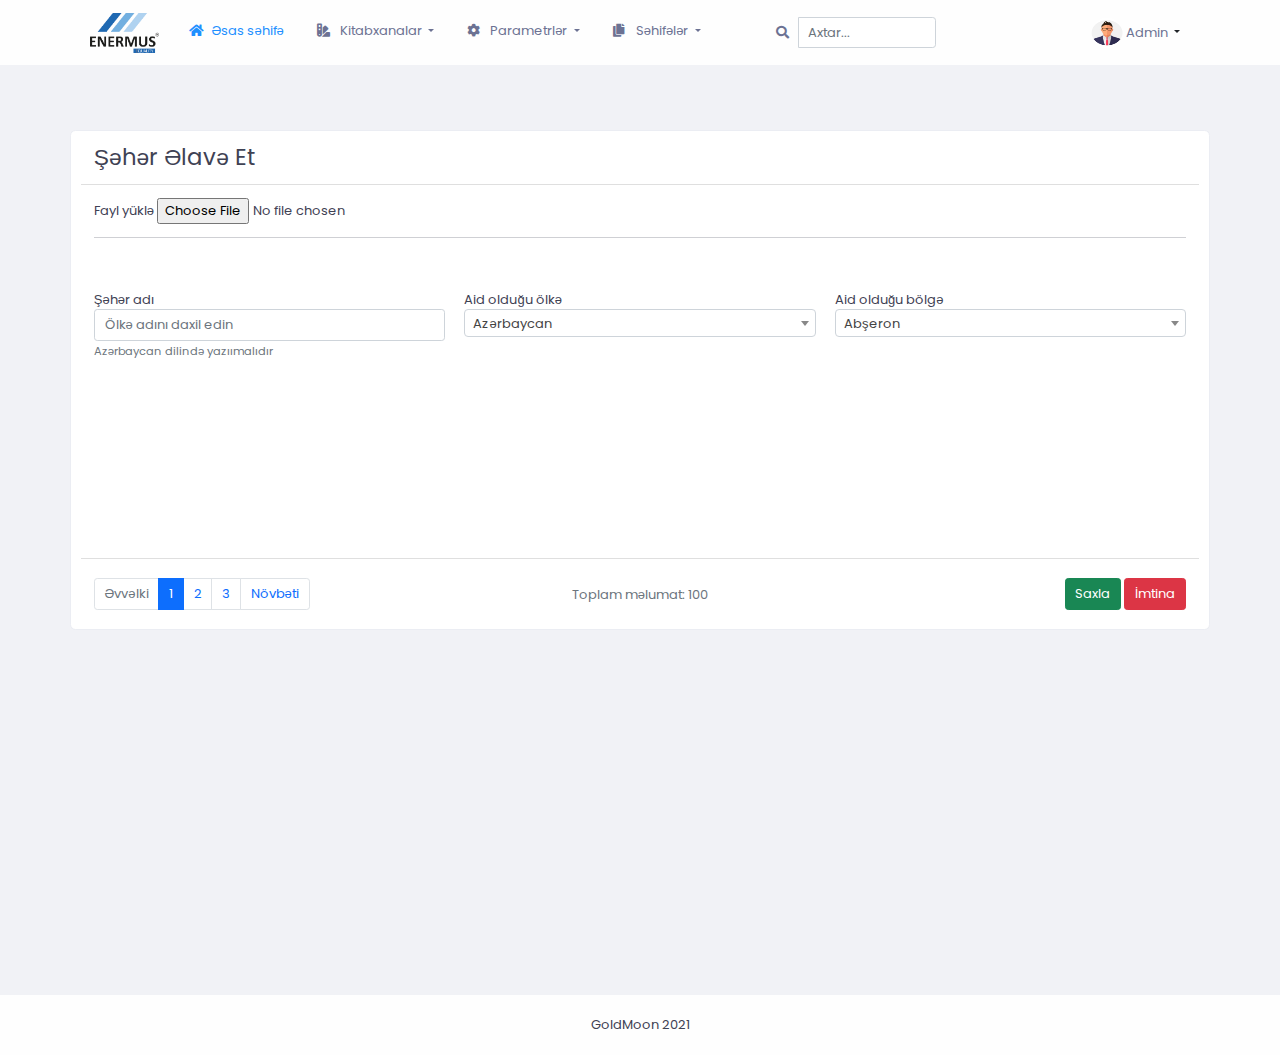
==== commit 248d2a19: "Logo deyisimi" ====
--- a/add-city.html
+++ b/add-city.html
@@ -3,7 +3,7 @@
 <!--begin::Head-->
 
 <head>
-	<title>Gold Moon | Gas Master</title>
+	<title>ENERMUS | Gas Master</title>
 	<meta charset="utf-8" />
 	<meta name="description" content="" />
 	<meta name="viewport" content="width=device-width, initial-scale=1, shrink-to-fit=no" />
@@ -28,7 +28,7 @@
 			<div class="row justify-content-start">
 				<!-- begin:header -->
 				<nav class="navbar navbar-expand-md navbar-light menu-bg" aria-label="Fourth navbar example">
-					<div class="container"> <a class="navbar-brand menu-text" href="index.html">GoldMoon</a>
+					<div class="container"> <a class="navbar-brand menu-text" href="index.html"><img alt="Logo" style="height: 40px; width: auto; max-width: 150px;" src="assets/media/logo.png"></a>
 						<button class="navbar-toggler" type="button" data-bs-toggle="collapse" data-bs-target="#navbar" aria-controls="navbar" aria-expanded="false" aria-label="Toggle navigation"><span class="navbar-toggler-icon"></span> </button>
 						<div class="collapse navbar-collapse" id="navbar">
 							<div class="col-lg-7">
--- a/assets/css/main.css
+++ b/assets/css/main.css
@@ -346,6 +346,29 @@
   padding: 15px;
 }
 
+/* 02.05.2021 add begin*/
+
+.navbar-nav li:hover > ul.dropdown-menu {
+    display: block;
+}
+.dropdown-submenu {
+    position:relative;
+}
+.dropdown-submenu>.dropdown-menu {
+    top: 0;
+    left: 100%;
+    margin-top:-6px;
+}
+
+
+/* rotate caret on hover */
+.dropdown-menu > li > a:hover:after {
+    text-decoration: underline;
+    transform: rotate(-90deg);
+} 
+
+/* 02.05.2021 add end*/
+
 
 .profile {
   padding: 10px;
@@ -376,6 +399,16 @@
     margin-left: 10px !important;
   }
 
+
+
+}
+
+@media (max-width: 768px) {
+    a.navbar-brand, a.navbar-brand img  {
+    margin: auto !important;
+    text-align: center !important;
+    height: 60px !important
+  }
 }
 
 
@@ -500,7 +533,7 @@
     }
 
 
-.quick-search-form .form-control {
+/*.quick-search-form .form-control {
     background-color: transparent;
     outline: 0!important;
     -webkit-box-shadow: none;
@@ -514,7 +547,7 @@
     padding: 0;
     border-radius: 0;
   }
-
+*/
 
 
 .quick-search-form .input-group-text {
@@ -589,3 +622,98 @@
 .select2-container--default .select2-search--dropdown .select2-search__field {
   border: none !important;
 }
+
+
+
+/* dual-table */
+
+.dual-list {
+  max-height: 300px !important;
+  overflow-y: scroll;
+  min-height: 300px !important
+}
+
+.dual-list .list-group {
+  margin-top: 8px;
+  background-color: #ffffff;
+
+}
+
+.list-left li, .list-right li {
+  cursor: pointer;
+}
+
+.list-arrows {
+  padding-top: 100px;
+}
+
+@media (max-width: 991px) {
+  .list-arrows {
+  padding-top: 30px;
+}
+}
+.list-arrows button {
+    margin-bottom: 20px;
+}
+
+.type-attribute:first-child, .type-attribute.active:first-child, 
+.type-attribute:last-child, .type-attribute.active:last-child{
+  border-top-left-radius: 0px !important;
+  border-top-right-radius: 0px !important;
+  border-bottom-right-radius: 0px !important;
+}
+/*
+
+.list-attribute:first-child, .list-attribute.active:first-child, 
+.list-attribute:last-child, .list-attribute.active:last-child{
+  border-top-right-radius: 0.25rem !important;
+  border-bottom-right-radius: 0.25rem !important;
+}*/
+
+
+.type-attribute .list-group-item {
+  border: 0px !important;
+  border-bottom: 1px solid #dee2e6 !important;
+   /*border-right: 1px solid #dee2e6 !important;*/
+}
+
+
+
+.type-attribute .list-group-item + .list-group-item.active {
+  border: 1px solid #dee2e6 !important;
+}
+
+
+
+.list-group-item.type-attribute:last-child {
+border-bottom:0px !important;
+}
+
+/*.list-group-item:first-child, .list-attribute-item:first-child  {
+border-top: 1px solid #dee2e6 !important;
+  }*/
+
+.list-attribute-item {
+  border-bottom: 1px solid #dee2e6 !important;
+  height: 33.75px !important;
+  padding-left: 15px;
+}
+
+.list-attribute-item:hover {
+  color: #495057;
+  text-decoration: none;
+  background-color: #f8f9fa;
+  cursor: pointer;
+}
+.radius-xs {
+  border-radius: 0.25rem !important;
+}
+
+.min-h-300 {
+  min-height: 300px !important;
+}
+
+.h-sm {
+  height: 50px !important
+}
+
